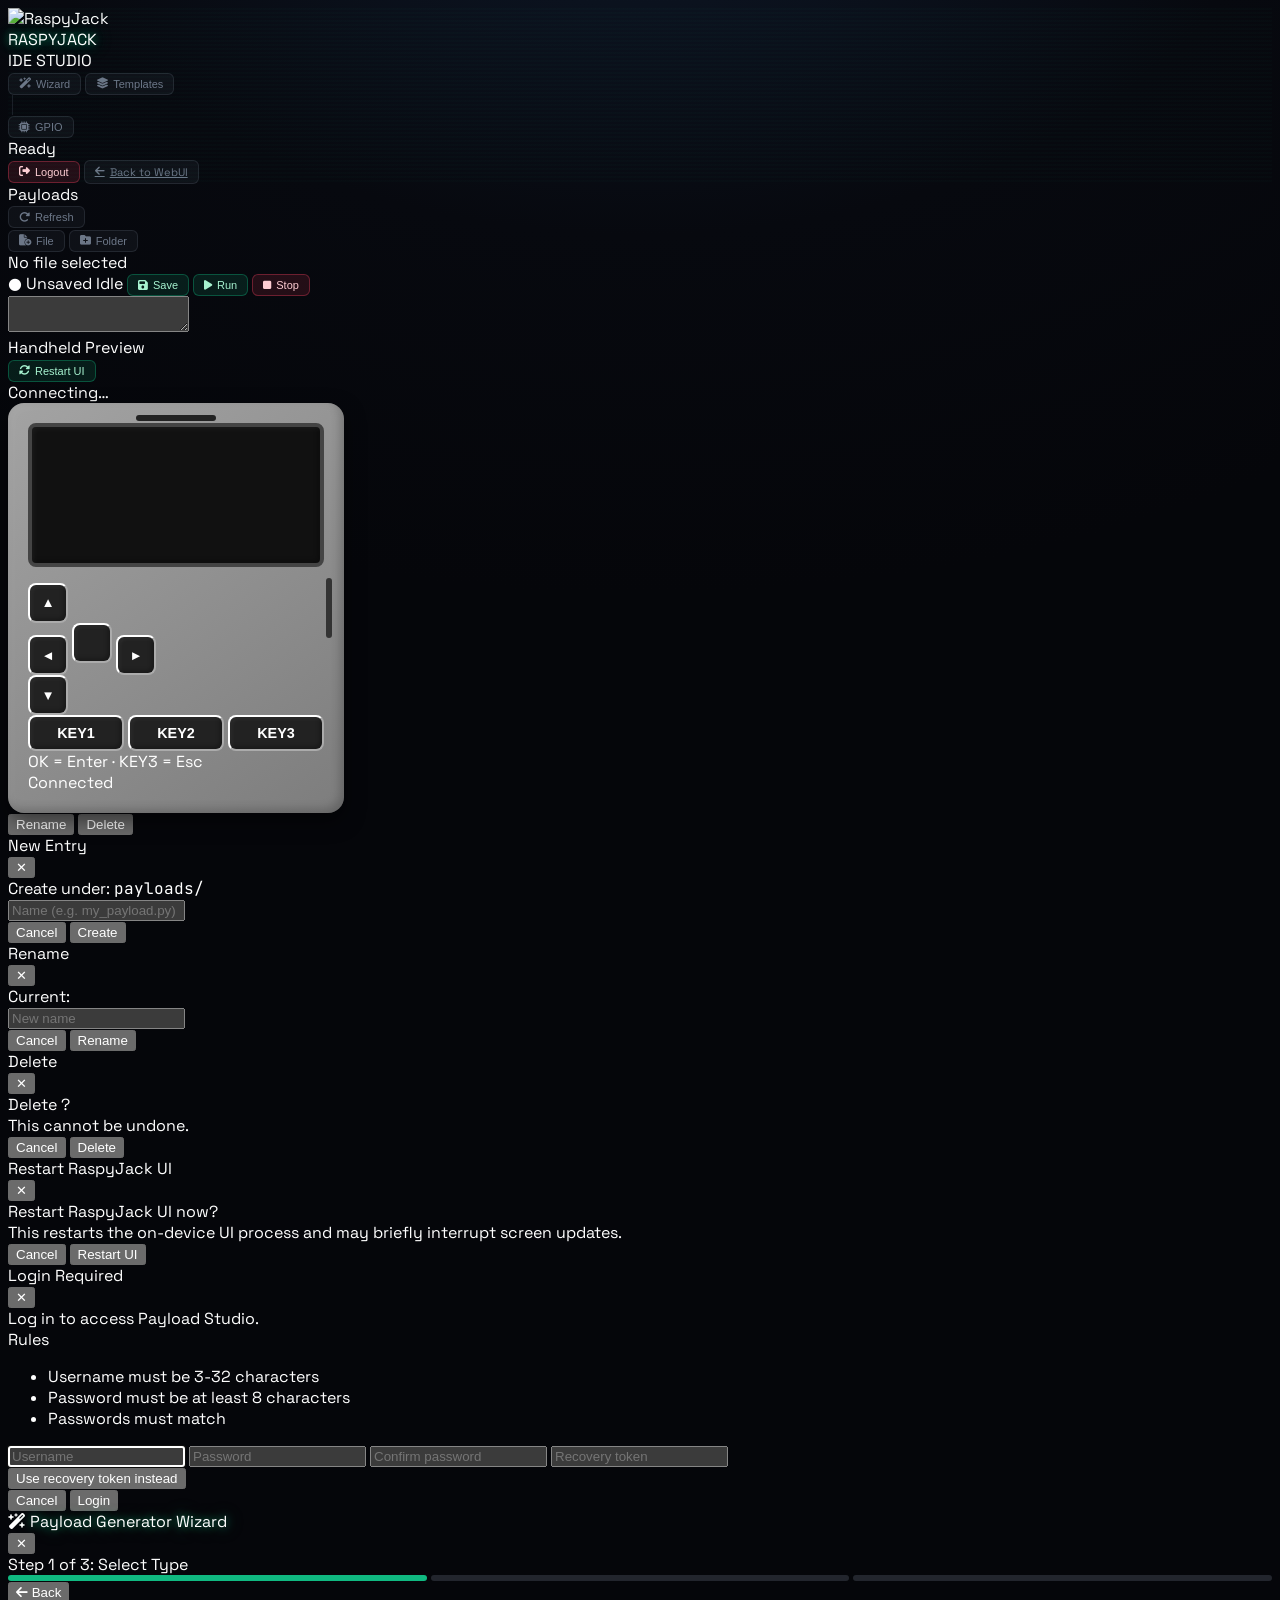
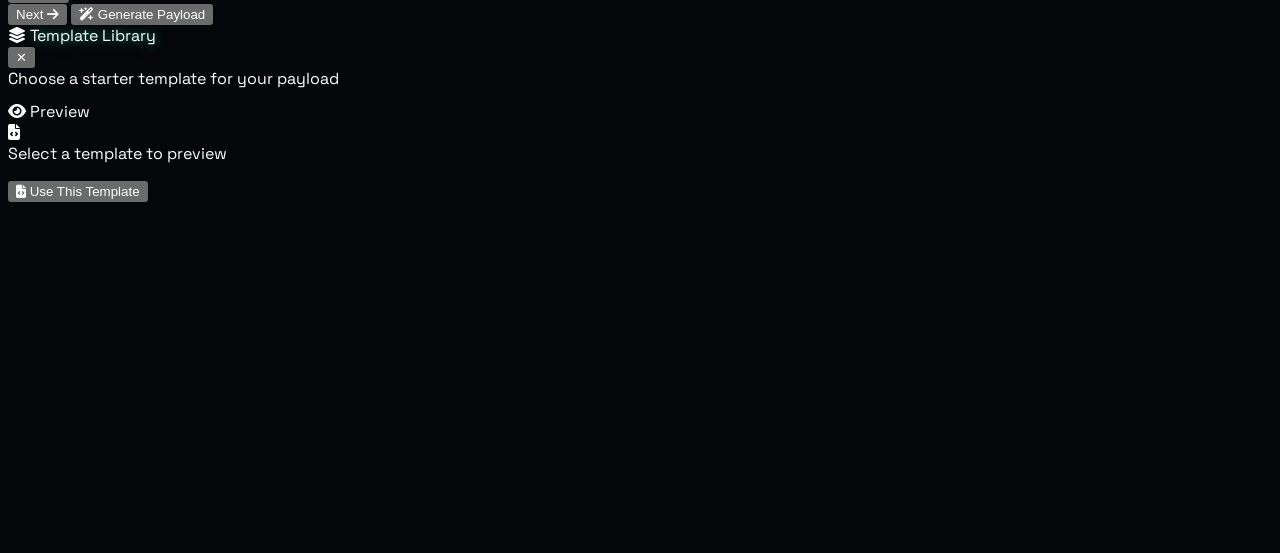
==== web/ide.html @ 1e8a6211 "Ui Refresh , fresh shave" ====
<!doctype html>
<html lang="en">
<head>
  <meta charset="utf-8">
  <meta name="viewport" content="width=device-width, initial-scale=1">
  <title>RaspyJack Payload IDE</title>
  <script src="https://cdn.tailwindcss.com"></script>
  <link rel="stylesheet" href="https://cdnjs.cloudflare.com/ajax/libs/font-awesome/6.5.1/css/all.min.css">
  <link rel="stylesheet" href="https://cdnjs.cloudflare.com/ajax/libs/codemirror/5.65.16/codemirror.min.css">
  <link rel="stylesheet" href="https://cdnjs.cloudflare.com/ajax/libs/codemirror/5.65.16/theme/monokai.min.css">
  <link rel="preconnect" href="https://fonts.googleapis.com">
  <link rel="preconnect" href="https://fonts.gstatic.com" crossorigin>
  <link href="https://fonts.googleapis.com/css2?family=JetBrains+Mono:wght@400;500;600;700&family=Space+Grotesk:wght@400;500;600;700&display=swap" rel="stylesheet">
  <style>
    :root { color-scheme: dark; }
    html {
      min-height: 100%;
      background: radial-gradient(1200px 800px at 50% -10%, #0f1b2d 0%, #07090f 55%, #05060a 100%);
    }
    body {
      min-height: 100%;
      font-family: 'Space Grotesk', system-ui, sans-serif;
      background: radial-gradient(1200px 800px at 50% -10%, #0f1b2d 0%, #07090f 55%, #05060a 100%);
    }
    code, pre, .font-mono, .CodeMirror {
      font-family: 'JetBrains Mono', 'Fira Code', monospace !important;
    }

    /* Neon glow effects */
    .text-glow {
      text-shadow: 0 0 10px rgba(16,185,129,0.8), 0 0 20px rgba(16,185,129,0.4), 0 0 30px rgba(16,185,129,0.2);
    }
    .glow-sm {
      box-shadow: 0 0 10px rgba(16,185,129,0.3), 0 0 20px rgba(16,185,129,0.1);
    }
    .glow-md {
      box-shadow: 0 0 15px rgba(16,185,129,0.4), 0 0 30px rgba(16,185,129,0.2), 0 0 45px rgba(16,185,129,0.1);
    }
    .glow-accent {
      box-shadow: 0 0 15px rgba(34,211,238,0.4), 0 0 30px rgba(34,211,238,0.2);
    }

    /* Scanline effect */
    .scanlines {
      position: relative;
    }
    .scanlines::before {
      content: '';
      position: absolute;
      inset: 0;
      background: repeating-linear-gradient(0deg, transparent, transparent 2px, rgba(16,185,129,0.02) 2px, rgba(16,185,129,0.02) 4px);
      pointer-events: none;
      z-index: 100;
    }

    /* Grid pattern background */
    .grid-pattern {
      background-image:
        linear-gradient(rgba(16,185,129,0.06) 1px, transparent 1px),
        linear-gradient(90deg, rgba(16,185,129,0.06) 1px, transparent 1px);
      background-size: 20px 20px;
    }

    /* Cursor blink */
    @keyframes cursor-blink {
      0%, 50% { opacity: 1; }
      51%, 100% { opacity: 0; }
    }
    .cursor-blink { animation: cursor-blink 1s step-end infinite; }

    /* Pulse glow */
    @keyframes pulse-glow {
      0%, 100% { box-shadow: 0 0 10px rgba(16,185,129,0.3), 0 0 20px rgba(16,185,129,0.1); }
      50% { box-shadow: 0 0 15px rgba(16,185,129,0.5), 0 0 30px rgba(16,185,129,0.2); }
    }
    .animate-pulse-glow { animation: pulse-glow 2s ease-in-out infinite; }

    /* Fade in */
    @keyframes fade-in { from { opacity: 0; } to { opacity: 1; } }
    .animate-fade-in { animation: fade-in 0.3s ease-out; }

    /* Custom scrollbar (global) */
    ::-webkit-scrollbar { width: 8px; height: 8px; }
    ::-webkit-scrollbar-track { background: rgba(15,23,42,0.6); }
    ::-webkit-scrollbar-thumb { background: rgba(16,185,129,0.25); border-radius: 4px; }
    ::-webkit-scrollbar-thumb:hover { background: rgba(16,185,129,0.4); }
    ::selection { background: rgba(16,185,129,0.3); color: #d1fae5; }

    /* Wizard / Modal shared styles */
    .wizard-step-bar { display: flex; gap: 4px; }
    .wizard-step-bar .step-dot {
      flex: 1; height: 6px; border-radius: 3px;
      background: rgba(148,163,184,0.2); transition: background 0.3s;
    }
    .wizard-step-bar .step-dot.active { background: #10b981; }
    .wizard-type-card {
      display: flex; align-items: center; gap: 12px;
      padding: 12px 16px; border-radius: 8px;
      border: 1px solid rgba(148,163,184,0.15);
      cursor: pointer; transition: all 0.15s;
    }
    .wizard-type-card:hover { border-color: rgba(16,185,129,0.4); background: rgba(16,185,129,0.05); }
    .wizard-type-card.selected { border-color: #10b981; background: rgba(16,185,129,0.1); }
    .wizard-type-card .type-icon { font-size: 24px; width: 36px; text-align: center; }

    /* Template library styles */
    .tmpl-category-tabs { display: flex; gap: 2px; margin-bottom: 12px; }
    .tmpl-category-tab {
      flex: 1; padding: 6px 4px; text-align: center; font-size: 11px; cursor: pointer;
      border-radius: 6px; border: 1px solid transparent; transition: all 0.15s;
      color: rgba(148,163,184,0.7);
    }
    .tmpl-category-tab:hover { background: rgba(148,163,184,0.08); }
    .tmpl-category-tab.active { border-color: #10b981; background: rgba(16,185,129,0.1); color: #10b981; }
    .tmpl-card {
      padding: 10px 12px; border-radius: 8px; cursor: pointer;
      border: 1px solid rgba(148,163,184,0.15); transition: all 0.15s; margin-bottom: 6px;
    }
    .tmpl-card:hover { border-color: rgba(16,185,129,0.4); background: rgba(16,185,129,0.05); }
    .tmpl-card.selected { border-color: #10b981; background: rgba(16,185,129,0.1); }

    /* GPIO Reference panel */
    .gpio-section-header {
      display: flex; align-items: center; gap: 6px;
      padding: 6px 8px; cursor: pointer; border-radius: 6px; transition: background 0.15s;
    }
    .gpio-section-header:hover { background: rgba(16,185,129,0.08); }
    .gpio-table { width: 100%; font-size: 11px; border-collapse: collapse; }
    .gpio-table th { padding: 4px 8px; text-align: left; font-weight: 500; background: rgba(148,163,184,0.08); }
    .gpio-table td { padding: 4px 8px; border-top: 1px solid rgba(148,163,184,0.1); }
    .gpio-table tr:nth-child(even) td { background: rgba(148,163,184,0.03); }
    .gpio-code-block {
      position: relative; padding: 8px 10px; border-radius: 6px; font-size: 10px;
      background: rgba(15,23,42,0.6); border: 1px solid rgba(148,163,184,0.1);
      white-space: pre-wrap; overflow-x: auto; color: rgba(148,163,184,0.8);
    }
    .gpio-code-block .copy-btn {
      position: absolute; top: 4px; right: 4px; padding: 2px 6px; font-size: 10px;
      border-radius: 4px; background: rgba(148,163,184,0.1); border: 1px solid rgba(148,163,184,0.15);
      color: rgba(148,163,184,0.6); cursor: pointer; opacity: 0; transition: opacity 0.15s;
    }
    .gpio-code-block:hover .copy-btn { opacity: 1; }
    .gpio-code-block .copy-btn:hover { background: rgba(16,185,129,0.2); color: #10b981; }

    /* Toolbar button styles */
    .ide-toolbar-btn {
      display: inline-flex; align-items: center; gap: 5px;
      padding: 4px 10px; font-size: 11px; border-radius: 6px;
      border: 1px solid rgba(148,163,184,0.15); background: rgba(148,163,184,0.06);
      color: rgba(148,163,184,0.7); cursor: pointer; transition: all 0.15s;
    }
    .ide-toolbar-btn:hover { border-color: rgba(16,185,129,0.4); color: #d1fae5; background: rgba(16,185,129,0.08); }
    .ide-toolbar-btn.active { border-color: #10b981; color: #10b981; background: rgba(16,185,129,0.12); }
    .ide-toolbar-btn--success {
      border-color: rgba(16,185,129,0.35);
      color: #a7f3d0;
      background: rgba(16,185,129,0.12);
    }
    .ide-toolbar-btn--success:hover {
      border-color: rgba(16,185,129,0.5);
      color: #d1fae5;
      background: rgba(16,185,129,0.18);
    }
    .ide-toolbar-btn--danger {
      border-color: rgba(244,63,94,0.35);
      color: #fecdd3;
      background: rgba(244,63,94,0.12);
    }
    .ide-toolbar-btn--danger:hover {
      border-color: rgba(244,63,94,0.5);
      color: #ffe4e6;
      background: rgba(244,63,94,0.18);
    }
    .ide-toolbar-sep { width: 1px; height: 20px; background: rgba(148,163,184,0.15); margin: 0 4px; }
    .cm-editor,
    .CodeMirror {
      height: 100%;
    }
    .CodeMirror {
      background: transparent !important;
    }
    .CodeMirror-gutters {
      background: transparent !important;
      border-right: 1px solid rgba(148, 163, 184, 0.25);
    }
    .file-node {
      cursor: pointer;
    }
    .file-node.active,
    .folder-node.active {
      background-color: rgba(16, 185, 129, 0.18);
    }
    .device-shell {
      position: relative;
      transition: all 0.2s ease;
    }
    /* Theme: Game Boy (copied from main WebUI) */
    .device-shell.theme-gameboy,
    .device-shell[data-theme="gameboy"] {
      background: linear-gradient(145deg, #a3a3a3, #7d7d7d);
      border-radius: 16px;
      padding: 20px;
      width: fit-content;
      box-shadow:
        inset -4px -4px 10px rgba(0,0,0,0.2),
        inset 4px 4px 10px rgba(255,255,255,0.05),
        0 8px 20px rgba(0,0,0,0.5);
    }
    .device-shell.theme-gameboy::before,
    .device-shell[data-theme="gameboy"]::before {
      content: '';
      position: absolute;
      top: 12px;
      left: 50%;
      transform: translateX(-50%);
      width: 80px;
      height: 6px;
      background: #222;
      border-radius: 3px;
    }
    .device-shell.theme-gameboy::after,
    .device-shell[data-theme="gameboy"]::after {
      content: '';
      position: absolute;
      right: 12px;
      top: 50%;
      transform: translateY(-50%);
      width: 6px;
      height: 60px;
      background: #333;
      border-radius: 3px;
    }
    .device-shell.theme-gameboy .screen-frame,
    .device-shell[data-theme="gameboy"] .screen-frame {
      background: #111;
      border: 4px solid #444;
      border-radius: 8px;
      padding: 4px;
      margin-bottom: 16px;
      display: flex;
      justify-content: center;
      align-items: center;
      box-shadow:
        inset -2px -2px 5px rgba(0,0,0,0.3),
        inset 2px 2px 5px rgba(255,255,255,0.05);
    }
    .device-shell.theme-gameboy .rj-btn,
    .device-shell[data-theme="gameboy"] .rj-btn {
      background: #222 !important;
      color: #fff;
      border-radius: 8px;
      width: 40px;
      height: 40px;
      font-weight: bold;
      cursor: pointer;
      box-shadow:
        inset -2px -2px 4px rgba(0,0,0,0.3),
        inset 2px 2px 4px rgba(255,255,255,0.05);
      transition: all 0.1s;
    }
    .device-shell.theme-gameboy .rj-btn:active,
    .device-shell.theme-gameboy .rj-btn.active,
    .device-shell[data-theme="gameboy"] .rj-btn:active,
    .device-shell[data-theme="gameboy"] .rj-btn.active {
      transform: translateY(2px);
      box-shadow:
        inset 2px 2px 4px rgba(0,0,0,0.3),
        inset -2px -2px 4px rgba(255,255,255,0.05);
    }
    .device-shell.theme-gameboy .key-btn,
    .device-shell[data-theme="gameboy"] .key-btn {
      width: 96px;
      height: 36px;
      border-radius: 8px;
      font-size: 0.9rem;
    }
    .device-shell.theme-gameboy .screen-frame,
    .device-shell[data-theme="gameboy"] .screen-frame {
      margin-bottom: 16px;
    }
    .device-shell.theme-gameboy .side-buttons button,
    .device-shell[data-theme="gameboy"] .side-buttons button {
      width: 96px;
      height: 36px;
      border-radius: 8px;
      font-size: 0.9rem;
    }
    .device-shell.theme-gameboy .layout-gameboy,
    .device-shell[data-theme="gameboy"] .layout-gameboy {
      display: block;
    }

    /* File type icons */
    .file-icon {
      display: inline-block;
      width: 16px;
      text-align: center;
      font-size: 13px;
      line-height: 1;
      opacity: 0.85;
      color: inherit;
    }
  </style>
</head>
<body class="min-h-screen text-slate-200">
  <div class="min-h-screen flex flex-col relative">
    <div class="absolute inset-0 grid-pattern opacity-30 pointer-events-none"></div>
    <!-- Header -->
    <header class="flex items-center justify-between px-4 py-2 border-b border-slate-800/70 bg-slate-950/60 backdrop-blur scanlines relative overflow-hidden">
      <div class="flex items-center gap-3 relative z-10">
        <img src="./raspyjack.png" alt="RaspyJack" class="h-8 drop-shadow-[0_0_12px_rgba(18,255,120,0.35)]"/>
        <div>
          <div class="text-sm font-black tracking-wide text-glow"><span class="text-emerald-400">R</span>ASPY<span class="text-rose-400">J</span>ACK</div>
          <div class="text-[10px] text-slate-400">IDE STUDIO</div>
        </div>
      </div>
      <!-- Toolbar center -->
      <div class="flex items-center gap-1.5 relative z-10">
        <button id="wizardBtn" class="ide-toolbar-btn"><i class="fa-solid fa-wand-magic-sparkles"></i> Wizard</button>
        <button id="templatesBtn" class="ide-toolbar-btn"><i class="fa-solid fa-layer-group"></i> Templates</button>
        <div class="ide-toolbar-sep"></div>
        <button id="gpioToggleBtn" class="ide-toolbar-btn"><i class="fa-solid fa-microchip"></i> GPIO</button>
      </div>
      <!-- Right -->
      <div class="flex items-center gap-3 text-xs relative z-10">
        <div id="ideStatus" class="text-slate-400">Ready</div>
        <button id="logoutBtn" type="button" class="ide-toolbar-btn ide-toolbar-btn--danger">
          <i class="fa-solid fa-right-from-bracket"></i> Logout
        </button>
        <a href="./index.html" class="ide-toolbar-btn">
          <i class="fa-solid fa-arrow-left"></i> Back to WebUI
        </a>
      </div>
    </header>

    <!-- Main layout -->
    <main class="flex-1 flex flex-col md:flex-row overflow-hidden min-w-0 w-full">
      <!-- Left: file tree -->
      <section id="leftPanel" class="md:w-1/4 border-r border-slate-800/70 bg-slate-950/50 backdrop-blur flex flex-col min-h-[260px] relative" style="min-width: 200px; max-width: 50%;">
        <!-- Resize handle -->
        <div id="resizeHandle" class="hidden md:block absolute right-0 top-0 bottom-0 w-1 cursor-col-resize hover:bg-emerald-500/30 transition-colors z-10" style="touch-action: none;"></div>
        <div class="px-3 py-2 border-b border-slate-800/70 flex items-center justify-between">
          <div class="text-xs font-semibold text-emerald-300">Payloads</div>
          <div class="flex items-center gap-1 text-[11px] text-slate-400">
            <button id="refreshTree" class="ide-toolbar-btn">
              <i class="fa-solid fa-rotate-right"></i> Refresh
            </button>
          </div>
        </div>
        <div class="px-3 py-2 flex items-center gap-2 text-[11px] border-b border-slate-800/70">
          <button id="newFileBtn" class="ide-toolbar-btn">
            <i class="fa-solid fa-file-circle-plus"></i> File
          </button>
          <button id="newFolderBtn" class="ide-toolbar-btn">
            <i class="fa-solid fa-folder-plus"></i> Folder
          </button>
        </div>
        <div id="treeContainer" class="flex-1 overflow-auto px-2 py-2 text-xs">
          <!-- tree populated by ide.js -->
        </div>
      </section>

      <!-- Center: editor -->
      <section class="flex-1 flex flex-col min-h-[260px] overflow-hidden min-w-0">
        <div class="px-4 py-2 border-b border-slate-800/70 bg-slate-950/40 flex items-center justify-between gap-3">
          <div class="flex-1 min-w-0">
            <div id="currentPath" class="text-xs text-slate-400 truncate">No file selected</div>
          </div>
          <div class="flex items-center gap-2 text-xs">
            <span id="dirtyFlag" class="text-amber-400 hidden">● Unsaved</span>
            <span id="payloadRunState" class="text-slate-400">Idle</span>
            <button id="saveBtn" class="ide-toolbar-btn ide-toolbar-btn--success disabled:opacity-40 disabled:cursor-not-allowed">
              <i class="fa-solid fa-floppy-disk text-[10px]"></i> Save
            </button>
            <button id="runBtn" class="ide-toolbar-btn ide-toolbar-btn--success disabled:opacity-40 disabled:cursor-not-allowed">
              <i class="fa-solid fa-play text-[10px]"></i> Run
            </button>
            <button id="stopBtn" class="ide-toolbar-btn ide-toolbar-btn--danger disabled:opacity-40 disabled:cursor-not-allowed">
              <i class="fa-solid fa-stop text-[10px]"></i> Stop
            </button>
          </div>
        </div>
        <div class="editor-body bg-transparent h-[800px] border-r border-slate-800/70">
          <textarea id="editor" class="w-full h-full"></textarea>
        </div>
      </section>

      <!-- Right: handheld preview -->
      <section class="flex-1 flex flex-col min-w-0 border-l border-slate-800/70 bg-transparent items-center justify-start py-4 px-3 min-h-[260px]">
        <div class="w-full flex items-center justify-between mb-3">
          <div class="flex items-center gap-2">
            <div class="text-xs font-semibold text-emerald-300">Handheld Preview</div>
            <button id="restartUiBtn" type="button" class="ide-toolbar-btn ide-toolbar-btn--success">
              <i class="fa-solid fa-rotate"></i> Restart UI
            </button>
          </div>
          <div id="wsStatus" class="text-[11px] text-slate-400">Connecting…</div>
        </div>
        <div id="deviceShell" class="device-shell theme-gameboy rounded-3xl p-4 w-fit mx-auto">
          <div class="layout-gameboy">
            <div class="screen-frame">
              <canvas id="screen-gb" width="128" height="128" class="w-[240px] md:w-[260px] aspect-square"></canvas>
            </div>
            <div class="flex justify-between mb-4">
              <div class="grid grid-cols-3 grid-rows-3 gap-2">
                <div></div>
                <button class="rj-btn" data-btn="UP">▲</button>
                <div></div>
                <button class="rj-btn" data-btn="LEFT">◄</button>
                <button class="rj-btn" data-btn="OK" aria-label="OK"></button>
                <button class="rj-btn" data-btn="RIGHT">►</button>
                <div></div>
                <button class="rj-btn" data-btn="DOWN">▼</button>
                <div></div>
              </div>
              <div class="flex flex-col gap-2 side-buttons">
                <button class="rj-btn key-btn" data-btn="KEY1">KEY1</button>
                <button class="rj-btn key-btn" data-btn="KEY2">KEY2</button>
                <button class="rj-btn key-btn" data-btn="KEY3">KEY3</button>
              </div>
            </div>
            <div class="text-center text-xs text-gray-300">OK = Enter · KEY3 = Esc</div>
            <div class="status-text text-center text-[11px] text-gray-500 mt-1">Connected</div>
          </div>
        </div>
      </section>
    </main>
  </div>

  <!-- Tree context menu -->
  <div id="treeContextMenu" class="hidden fixed z-50" style="left:0;top:0;">
    <div id="treeContextMenuPanel" class="rounded-xl border border-slate-700/70 bg-slate-950/95 shadow-[0_0_20px_rgba(15,23,42,0.7)] py-1 text-xs text-slate-100 min-w-[130px]">
      <button id="ctxRename" class="w-full px-3 py-1.5 text-left hover:bg-slate-800/80">Rename</button>
      <button id="ctxDelete" class="w-full px-3 py-1.5 text-left text-rose-300 hover:bg-rose-900/50">Delete</button>
    </div>
  </div>

  <!-- Create file/folder modal -->
  <div id="entryModal" class="hidden fixed inset-0 z-50 bg-black/60 backdrop-blur-sm">
    <div class="max-w-sm mx-auto mt-24 px-4">
      <div class="rounded-2xl border border-slate-700/60 bg-slate-950/95 shadow-[0_0_30px_rgba(15,23,42,0.75)] overflow-hidden">
        <div class="px-4 py-3 border-b border-slate-800/70 flex items-center justify-between">
          <div id="entryModalTitle" class="text-sm font-semibold text-emerald-300">New Entry</div>
          <button id="entryModalClose" class="text-slate-400 hover:text-slate-200 text-xs px-2 py-1 rounded-md bg-slate-900/60 border border-slate-700/60">✕</button>
        </div>
        <div class="px-4 py-3 space-y-2 text-xs">
          <div id="entryModalDesc" class="text-slate-400">
            Create under: <span id="entryModalFolder" class="text-slate-200 font-mono">payloads/</span>
          </div>
          <input id="entryModalName" type="text" class="w-full rounded-lg bg-slate-900/80 border border-slate-700/70 px-3 py-2 text-xs text-slate-100 placeholder:text-slate-500 focus:outline-none focus:ring-1 focus:ring-emerald-400 focus:border-emerald-400" placeholder="Name (e.g. my_payload.py)">
        </div>
        <div class="px-4 py-3 border-t border-slate-800/70 flex justify-end gap-2">
          <button id="entryModalCancel" class="px-3 py-1.5 rounded-lg bg-slate-800/80 border border-slate-600/60 text-slate-200 hover:bg-slate-700/80 text-xs">Cancel</button>
          <button id="entryModalConfirm" class="px-3 py-1.5 rounded-lg bg-emerald-600/80 border border-emerald-300/30 text-white hover:bg-emerald-500/80 text-xs">Create</button>
        </div>
      </div>
    </div>
  </div>

  <!-- Rename modal -->
  <div id="renameModal" class="hidden fixed inset-0 z-50 bg-black/60 backdrop-blur-sm">
    <div class="max-w-sm mx-auto mt-24 px-4">
      <div class="rounded-2xl border border-slate-700/60 bg-slate-950/95 shadow-[0_0_30px_rgba(15,23,42,0.75)] overflow-hidden">
        <div class="px-4 py-3 border-b border-slate-800/70 flex items-center justify-between">
          <div class="text-sm font-semibold text-emerald-300">Rename</div>
          <button id="renameModalClose" class="text-slate-400 hover:text-slate-200 text-xs px-2 py-1 rounded-md bg-slate-900/60 border border-slate-700/60">✕</button>
        </div>
        <div class="px-4 py-3 space-y-2 text-xs">
          <div class="text-slate-400">
            Current: <span id="renameModalPath" class="text-slate-200 font-mono break-all"></span>
          </div>
          <input id="renameModalName" type="text" class="w-full rounded-lg bg-slate-900/80 border border-slate-700/70 px-3 py-2 text-xs text-slate-100 placeholder:text-slate-500 focus:outline-none focus:ring-1 focus:ring-emerald-400 focus:border-emerald-400" placeholder="New name">
        </div>
        <div class="px-4 py-3 border-t border-slate-800/70 flex justify-end gap-2">
          <button id="renameModalCancel" class="px-3 py-1.5 rounded-lg bg-slate-800/80 border border-slate-600/60 text-slate-200 hover:bg-slate-700/80 text-xs">Cancel</button>
          <button id="renameModalConfirm" class="px-3 py-1.5 rounded-lg bg-emerald-600/80 border border-emerald-300/30 text-white hover:bg-emerald-500/80 text-xs">Rename</button>
        </div>
      </div>
    </div>
  </div>

  <!-- Delete confirmation modal -->
  <div id="deleteModal" class="hidden fixed inset-0 z-50 bg-black/60 backdrop-blur-sm">
    <div class="max-w-sm mx-auto mt-24 px-4">
      <div class="rounded-2xl border border-slate-700/60 bg-slate-950/95 shadow-[0_0_30px_rgba(15,23,42,0.75)] overflow-hidden">
        <div class="px-4 py-3 border-b border-slate-800/70 flex items-center justify-between">
          <div class="text-sm font-semibold text-rose-300">Delete</div>
          <button id="deleteModalClose" class="text-slate-400 hover:text-slate-200 text-xs px-2 py-1 rounded-md bg-slate-900/60 border border-slate-700/60">✕</button>
        </div>
        <div class="px-4 py-3 space-y-2 text-xs">
          <div class="text-slate-400">
            Delete <span id="deleteModalPath" class="text-slate-200 font-mono break-all"></span>?
          </div>
          <div class="text-rose-300/80 text-[11px] mt-2">This cannot be undone.</div>
        </div>
        <div class="px-4 py-3 border-t border-slate-800/70 flex justify-end gap-2">
          <button id="deleteModalCancel" class="px-3 py-1.5 rounded-lg bg-slate-800/80 border border-slate-600/60 text-slate-200 hover:bg-slate-700/80 text-xs">Cancel</button>
          <button id="deleteModalConfirm" class="px-3 py-1.5 rounded-lg bg-rose-600/80 border border-rose-300/30 text-white hover:bg-rose-500/80 text-xs">Delete</button>
        </div>
      </div>
    </div>
  </div>

  <!-- Restart UI confirmation modal -->
  <div id="restartUiModal" class="hidden fixed inset-0 z-50 bg-black/60 backdrop-blur-sm">
    <div class="max-w-sm mx-auto mt-24 px-4">
      <div class="rounded-2xl border border-slate-700/60 bg-slate-950/95 shadow-[0_0_30px_rgba(15,23,42,0.75)] overflow-hidden">
        <div class="px-4 py-3 border-b border-slate-800/70 flex items-center justify-between">
          <div class="text-sm font-semibold text-emerald-300">Restart RaspyJack UI</div>
          <button id="restartUiModalClose" class="text-slate-400 hover:text-slate-200 text-xs px-2 py-1 rounded-md bg-slate-900/60 border border-slate-700/60">✕</button>
        </div>
        <div class="px-4 py-3 space-y-2 text-xs">
          <div class="text-slate-300">
            Restart RaspyJack UI now?
          </div>
          <div class="text-slate-400 text-[11px]">
            This restarts the on-device UI process and may briefly interrupt screen updates.
          </div>
          <div id="restartUiModalError" class="hidden text-[11px] text-rose-300"></div>
        </div>
        <div class="px-4 py-3 border-t border-slate-800/70 flex justify-end gap-2">
          <button id="restartUiModalCancel" class="px-3 py-1.5 rounded-lg bg-slate-800/80 border border-slate-600/60 text-slate-200 hover:bg-slate-700/80 text-xs">Cancel</button>
          <button id="restartUiModalConfirm" class="px-3 py-1.5 rounded-lg bg-emerald-600/80 border border-emerald-300/30 text-white hover:bg-emerald-500/80 text-xs">Restart UI</button>
        </div>
      </div>
    </div>
  </div>

  <!-- Auth token modal -->
  <div id="authModal" class="hidden fixed inset-0 z-50 bg-black/60 backdrop-blur-sm">
    <div class="max-w-md mx-auto mt-16 md:mt-20 px-4">
      <div class="rounded-2xl border border-slate-700/60 bg-slate-950/95 shadow-[0_0_30px_rgba(15,23,42,0.75)] overflow-hidden">
        <div class="px-4 py-3 border-b border-slate-800/70 flex items-center justify-between">
          <div id="authModalTitle" class="text-sm font-semibold text-emerald-300">Authentication Required</div>
          <button id="authModalClose" class="text-slate-400 hover:text-slate-200 text-xs px-2 py-1 rounded-md bg-slate-900/60 border border-slate-700/60">✕</button>
        </div>
        <div class="px-4 py-3 space-y-2 text-xs">
          <div id="authModalMessage" class="text-slate-400">Enter your WebUI token to continue.</div>
          <div id="authModalRules" class="hidden rounded-lg border border-slate-800/70 bg-slate-900/30 p-2">
            <div class="text-[11px] font-semibold text-slate-200 mb-1">Rules</div>
            <ul class="text-[11px] text-slate-400 space-y-1">
              <li>Username must be 3-32 characters</li>
              <li>Password must be at least 8 characters</li>
              <li>Passwords must match</li>
            </ul>
          </div>
          <input id="authModalUsername" type="text" autocomplete="username" class="w-full rounded-lg bg-slate-900/80 border border-slate-700/70 px-3 py-2 text-xs text-slate-100 placeholder:text-slate-500 focus:outline-none focus:ring-1 focus:ring-emerald-400 focus:border-emerald-400" placeholder="Username">
          <input id="authModalPassword" type="password" autocomplete="current-password" class="w-full rounded-lg bg-slate-900/80 border border-slate-700/70 px-3 py-2 text-xs text-slate-100 placeholder:text-slate-500 focus:outline-none focus:ring-1 focus:ring-emerald-400 focus:border-emerald-400" placeholder="Password">
          <input id="authModalPasswordConfirm" type="password" autocomplete="new-password" class="hidden w-full rounded-lg bg-slate-900/80 border border-slate-700/70 px-3 py-2 text-xs text-slate-100 placeholder:text-slate-500 focus:outline-none focus:ring-1 focus:ring-emerald-400 focus:border-emerald-400" placeholder="Confirm password">
          <input id="authModalToken" type="password" autocomplete="off" class="hidden w-full rounded-lg bg-slate-900/80 border border-slate-700/70 px-3 py-2 text-xs text-slate-100 placeholder:text-slate-500 focus:outline-none focus:ring-1 focus:ring-emerald-400 focus:border-emerald-400" placeholder="Recovery token">
          <div id="authModalError" class="hidden text-[11px] text-rose-300"></div>
          <button id="authModalToggleRecovery" type="button" class="text-[11px] text-cyan-300 hover:text-cyan-200">Use recovery token instead</button>
        </div>
        <div class="px-4 py-3 border-t border-slate-800/70 flex justify-end gap-2">
          <button id="authModalCancel" class="px-3 py-1.5 rounded-lg bg-slate-800/80 border border-slate-600/60 text-slate-200 hover:bg-slate-700/80 text-xs">Cancel</button>
          <button id="authModalConfirm" class="px-3 py-1.5 rounded-lg bg-emerald-600/80 border border-emerald-300/30 text-white hover:bg-emerald-500/80 text-xs">Continue</button>
        </div>
      </div>
    </div>
  </div>

  <!-- Payload Wizard modal -->
  <div id="wizardModal" class="hidden fixed inset-0 z-50 bg-black/60 backdrop-blur-sm">
    <div class="max-w-xl mx-auto mt-16 px-4">
      <div class="rounded-2xl border border-slate-700/60 bg-slate-950/95 shadow-[0_0_40px_rgba(15,23,42,0.75)] overflow-hidden animate-fade-in">
        <div class="px-5 py-3 border-b border-slate-800/70 flex items-center justify-between">
          <div class="flex items-center gap-2">
            <i class="fa-solid fa-wand-magic-sparkles text-emerald-400"></i>
            <span class="text-sm font-semibold text-emerald-300 text-glow">Payload Generator Wizard</span>
          </div>
          <button id="wizardModalClose" class="text-slate-400 hover:text-slate-200 text-xs px-2 py-1 rounded-md bg-slate-900/60 border border-slate-700/60">✕</button>
        </div>
        <!-- Step description -->
        <div class="px-5 pt-3 pb-1 text-xs text-slate-400">
          Step <span id="wizardStepNum">1</span> of 3: <span id="wizardStepLabel">Select Type</span>
        </div>
        <!-- Progress bar -->
        <div class="px-5 py-2">
          <div class="wizard-step-bar">
            <div class="step-dot active" id="wizardDot1"></div>
            <div class="step-dot" id="wizardDot2"></div>
            <div class="step-dot" id="wizardDot3"></div>
          </div>
        </div>
        <!-- Step content container -->
        <div id="wizardStepContent" class="px-5 py-3 min-h-[260px]">
          <!-- Populated by JS -->
        </div>
        <!-- Footer -->
        <div class="px-5 py-3 border-t border-slate-800/70 flex justify-between">
          <button id="wizardBackBtn" class="hidden px-4 py-1.5 rounded-lg bg-slate-800/80 border border-slate-600/60 text-slate-200 hover:bg-slate-700/80 text-xs"><i class="fa-solid fa-arrow-left mr-1"></i> Back</button>
          <div class="flex-1"></div>
          <button id="wizardNextBtn" class="px-4 py-1.5 rounded-lg bg-emerald-600/80 border border-emerald-300/30 text-white hover:bg-emerald-500/80 text-xs">Next <i class="fa-solid fa-arrow-right ml-1"></i></button>
          <button id="wizardGenerateBtn" class="hidden px-4 py-1.5 rounded-lg bg-emerald-600/80 border border-emerald-300/30 text-white hover:bg-emerald-500/80 text-xs"><i class="fa-solid fa-wand-magic-sparkles mr-1"></i> Generate Payload</button>
        </div>
      </div>
    </div>
  </div>

  <!-- Template Library modal -->
  <div id="templateModal" class="hidden fixed inset-0 z-50 bg-black/60 backdrop-blur-sm">
    <div class="max-w-4xl mx-auto mt-12 px-4">
      <div class="rounded-2xl border border-slate-700/60 bg-slate-950/95 shadow-[0_0_40px_rgba(15,23,42,0.75)] overflow-hidden animate-fade-in" style="height:520px;">
        <div class="px-5 py-3 border-b border-slate-800/70 flex items-center justify-between">
          <div class="flex items-center gap-2">
            <i class="fa-solid fa-layer-group text-emerald-400"></i>
            <span class="text-sm font-semibold text-emerald-300 text-glow">Template Library</span>
          </div>
          <button id="templateModalClose" class="text-slate-400 hover:text-slate-200 text-xs px-2 py-1 rounded-md bg-slate-900/60 border border-slate-700/60">✕</button>
        </div>
        <div class="px-5 pt-3 text-xs text-slate-400 mb-1">Choose a starter template for your payload</div>
        <div class="px-5 py-2 flex gap-4 overflow-hidden" style="height: calc(100% - 80px);">
          <!-- Left: categories & templates -->
          <div class="flex-1 flex flex-col overflow-hidden min-w-0">
            <div id="tmplCategoryTabs" class="tmpl-category-tabs">
              <!-- Populated by JS -->
            </div>
            <div id="tmplList" class="flex-1 overflow-y-auto pr-1">
              <!-- Populated by JS -->
            </div>
          </div>
          <!-- Right: preview -->
          <div class="flex flex-col border-l border-slate-800/70 pl-4" style="width:380px;">
            <div class="flex items-center gap-2 mb-2 text-xs text-slate-400">
              <i class="fa-solid fa-eye"></i> <span>Preview</span>
            </div>
            <div id="tmplPreviewArea" class="flex-1 flex flex-col overflow-hidden">
              <div id="tmplPreviewEmpty" class="flex-1 flex items-center justify-center text-slate-500 text-xs">
                <div class="text-center">
                  <i class="fa-solid fa-file-code text-3xl mb-2 opacity-40"></i>
                  <div>Select a template to preview</div>
                </div>
              </div>
              <div id="tmplPreviewContent" class="hidden flex-1 flex flex-col overflow-hidden">
                <div class="mb-2">
                  <div id="tmplPreviewName" class="text-sm font-semibold text-emerald-300"></div>
                  <div id="tmplPreviewFile" class="text-[10px] text-slate-400 font-mono"></div>
                </div>
                <pre id="tmplPreviewCode" class="flex-1 overflow-auto text-[10px] font-mono text-slate-400 bg-slate-900/60 border border-slate-800/70 rounded-lg p-3 whitespace-pre-wrap"></pre>
                <button id="tmplUseBtn" class="mt-2 w-full px-3 py-2 rounded-lg bg-emerald-600/80 border border-emerald-300/30 text-white hover:bg-emerald-500/80 text-xs font-medium">
                  <i class="fa-solid fa-file-code mr-1"></i> Use This Template
                </button>
              </div>
            </div>
          </div>
        </div>
      </div>
    </div>
  </div>

  <!-- GPIO Reference panel (inserted into main layout by JS) -->
  <template id="gpioPanelTemplate">
    <section id="gpioPanel" class="hidden flex-col border-l border-slate-800/70 bg-slate-950/50 backdrop-blur overflow-hidden animate-fade-in" style="width:280px; min-width:240px;">
      <div class="px-3 py-2 border-b border-slate-800/70 flex items-center justify-between">
        <div class="flex items-center gap-2">
          <i class="fa-solid fa-microchip text-emerald-400"></i>
          <span class="text-xs font-semibold text-emerald-300 text-glow">GPIO REFERENCE</span>
        </div>
        <button id="gpioPanelClose" class="text-slate-400 hover:text-slate-200 text-[10px] px-1.5 py-0.5 rounded bg-slate-900/60 border border-slate-700/60">✕</button>
      </div>
      <div class="flex-1 overflow-y-auto px-3 py-3 space-y-3" id="gpioPanelBody">
        <!-- Info banner -->
        <div class="p-2 rounded-lg bg-emerald-500/5 border border-emerald-500/15 flex items-start gap-2">
          <i class="fa-solid fa-circle-info text-emerald-400 mt-0.5 text-xs"></i>
          <span class="text-[10px] text-slate-400">RaspyJack uses BCM (Broadcom) pin numbering with active-LOW buttons (pressed = 0).</span>
        </div>
        <!-- Pin Mappings section -->
        <div>
          <div class="gpio-section-header" data-gpio-section="pins">
            <i class="fa-solid fa-chevron-down text-emerald-400 text-[10px] gpio-chevron"></i>
            <span class="text-xs font-medium text-slate-200">Pin Mappings</span>
          </div>
          <div class="gpio-section-body mt-1" data-gpio-body="pins">
            <div class="rounded-lg border border-slate-800/70 overflow-hidden">
              <table class="gpio-table">
                <thead><tr><th>Name</th><th>BCM Pin</th><th>Function</th></tr></thead>
                <tbody>
                  <tr><td class="font-mono text-emerald-400">KEY1</td><td class="font-mono">21</td><td class="text-slate-400">Primary action</td></tr>
                  <tr><td class="font-mono text-emerald-400">KEY2</td><td class="font-mono">20</td><td class="text-slate-400">Secondary action</td></tr>
                  <tr><td class="font-mono text-emerald-400">KEY3</td><td class="font-mono">16</td><td class="text-slate-400">Exit / Back</td></tr>
                  <tr><td class="font-mono text-emerald-400">UP</td><td class="font-mono">6</td><td class="text-slate-400">Joystick up</td></tr>
                  <tr><td class="font-mono text-emerald-400">DOWN</td><td class="font-mono">19</td><td class="text-slate-400">Joystick down</td></tr>
                  <tr><td class="font-mono text-emerald-400">LEFT</td><td class="font-mono">5</td><td class="text-slate-400">Joystick left</td></tr>
                  <tr><td class="font-mono text-emerald-400">RIGHT</td><td class="font-mono">26</td><td class="text-slate-400">Joystick right</td></tr>
                  <tr><td class="font-mono text-emerald-400">OK</td><td class="font-mono">13</td><td class="text-slate-400">Joystick press</td></tr>
                </tbody>
              </table>
            </div>
          </div>
        </div>
        <!-- Code Examples section -->
        <div>
          <div class="gpio-section-header" data-gpio-section="code">
            <i class="fa-solid fa-chevron-down text-emerald-400 text-[10px] gpio-chevron"></i>
            <span class="text-xs font-medium text-slate-200">Code Examples</span>
          </div>
          <div class="gpio-section-body mt-2 space-y-2" data-gpio-body="code">
            <div>
              <div class="text-[10px] font-medium text-slate-300 mb-1">Setup</div>
              <div class="gpio-code-block font-mono">import RPi.GPIO as GPIO

PINS = {
    "UP": 6, "DOWN": 19, "LEFT": 5, "RIGHT": 26,
    "OK": 13, "KEY1": 21, "KEY2": 20, "KEY3": 16,
}

GPIO.setmode(GPIO.BCM)
for pin in PINS.values():
    GPIO.setup(pin, GPIO.IN, pull_up_down=GPIO.PUD_UP)<button class="copy-btn" data-copy-target="setup"><i class="fa-regular fa-copy"></i></button></div>
            </div>
            <div>
              <div class="text-[10px] font-medium text-slate-300 mb-1">Read Button</div>
              <div class="gpio-code-block font-mono">def pressed_button():
    """Return pressed button name or None."""
    for name, pin in PINS.items():
        if GPIO.input(pin) == 0:
            return name
    return None<button class="copy-btn" data-copy-target="readButton"><i class="fa-regular fa-copy"></i></button></div>
            </div>
            <div>
              <div class="text-[10px] font-medium text-slate-300 mb-1">Debounce</div>
              <div class="gpio-code-block font-mono"># Wait for button release (debounce)
btn = pressed_button()
if btn == "KEY1":
    while pressed_button():
        time.sleep(0.05)
    # Button was released, do action<button class="copy-btn" data-copy-target="debounce"><i class="fa-regular fa-copy"></i></button></div>
            </div>
            <div>
              <div class="text-[10px] font-medium text-slate-300 mb-1">Cleanup</div>
              <div class="gpio-code-block font-mono"># Always clean up GPIO on exit
try:
    main()
finally:
    GPIO.cleanup()<button class="copy-btn" data-copy-target="cleanup"><i class="fa-regular fa-copy"></i></button></div>
            </div>
          </div>
        </div>
        <!-- LCD Display section -->
        <div>
          <div class="gpio-section-header" data-gpio-section="lcd">
            <i class="fa-solid fa-chevron-right text-slate-400 text-[10px] gpio-chevron"></i>
            <span class="text-xs font-medium text-slate-200">LCD Display</span>
          </div>
          <div class="gpio-section-body hidden mt-2" data-gpio-body="lcd">
            <div class="p-2 rounded-lg bg-slate-800/30 border border-slate-800/70">
              <div class="grid grid-cols-2 gap-2 text-[10px]">
                <div><span class="text-slate-400">Type:</span> <span class="font-mono">1.44" TFT</span></div>
                <div><span class="text-slate-400">Resolution:</span> <span class="font-mono">128x128</span></div>
                <div><span class="text-slate-400">Driver:</span> <span class="font-mono">LCD_1in44</span></div>
                <div><span class="text-slate-400">Interface:</span> <span class="font-mono">SPI</span></div>
              </div>
            </div>
            <p class="text-[10px] text-slate-400 mt-1">Uses Waveshare 1.44inch LCD HAT with ST7735S controller. Supports RGB565 color format via PIL/Pillow.</p>
          </div>
        </div>
      </div>
    </section>
  </template>

  <script src="https://cdnjs.cloudflare.com/ajax/libs/codemirror/5.65.16/codemirror.min.js"></script>
  <script src="https://cdnjs.cloudflare.com/ajax/libs/codemirror/5.65.16/mode/python/python.min.js"></script>
  <script src="./ide.js"></script>
</body>
</html>
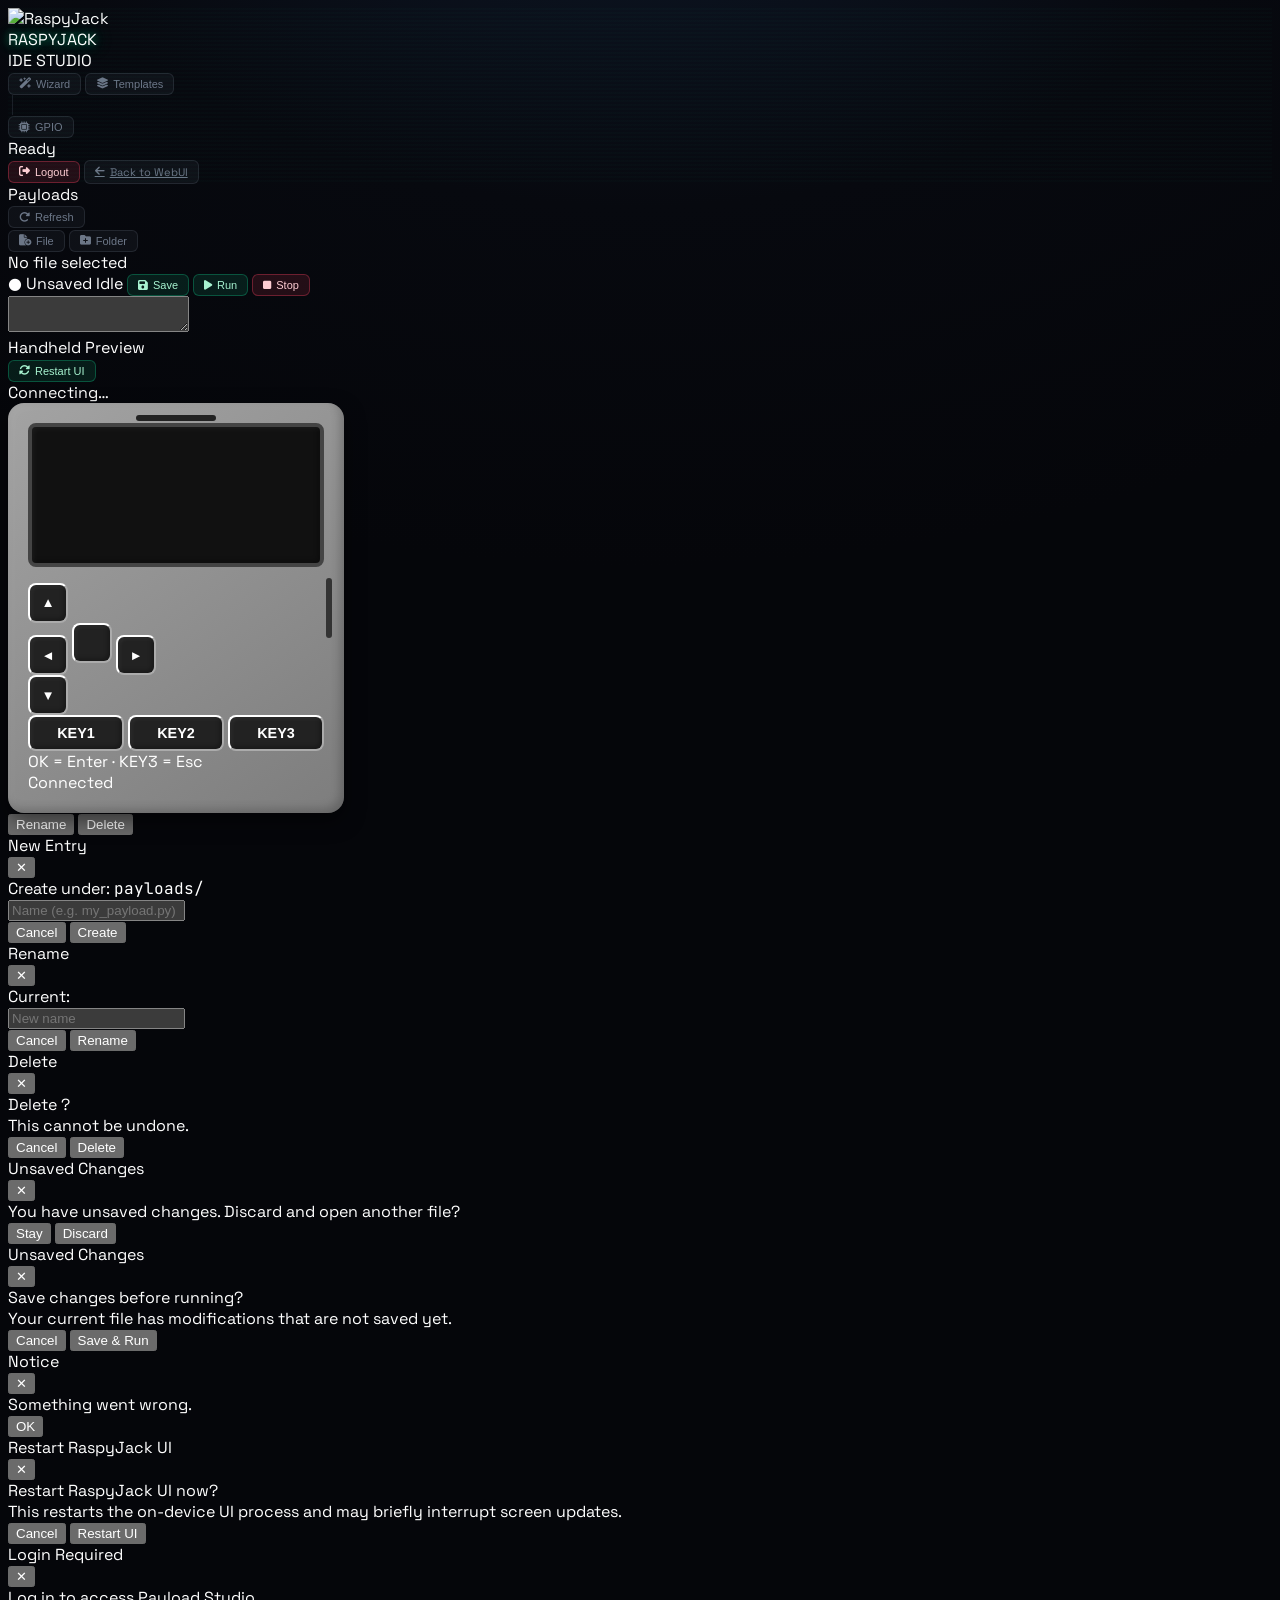
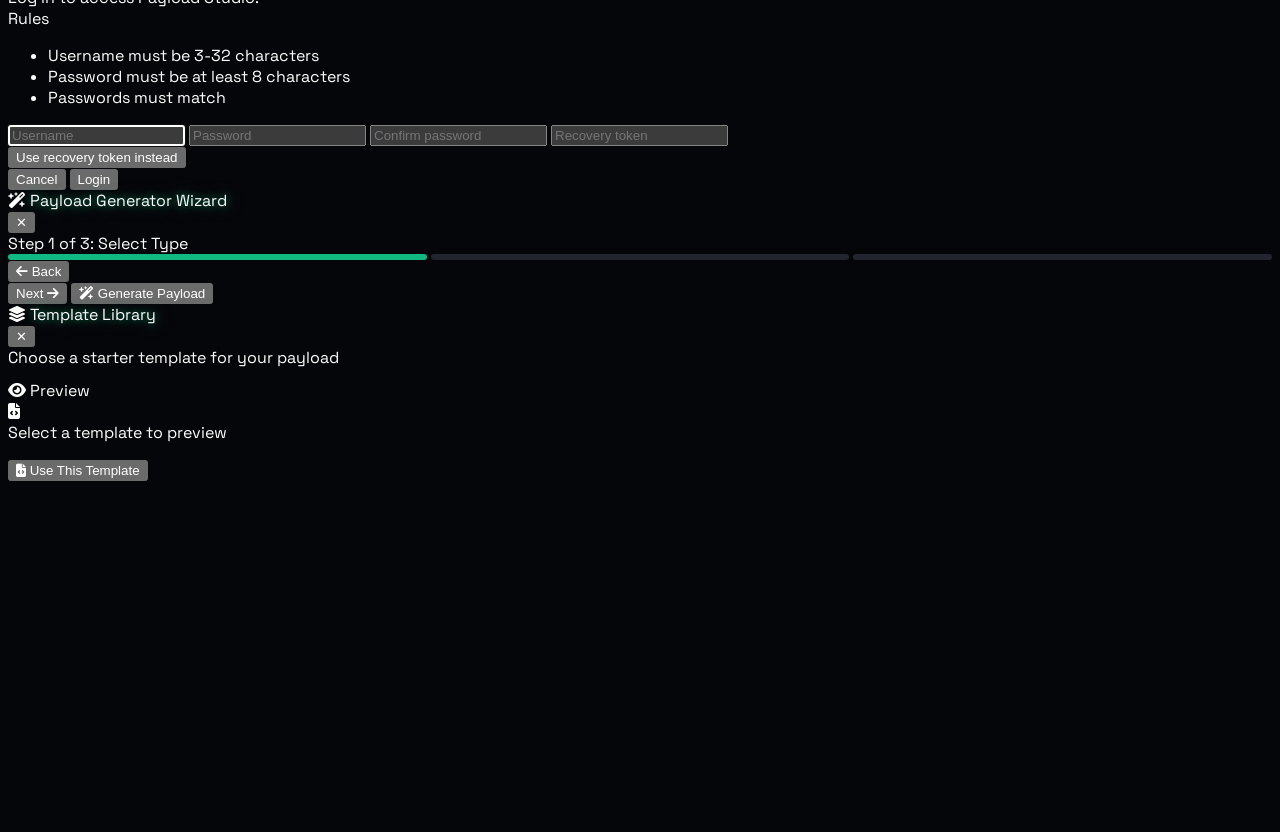
==== commit 96e625ad: "fix themed dialogs globally" ====
--- a/web/ide.html
+++ b/web/ide.html
@@ -178,6 +178,7 @@
     }
     .CodeMirror {
       background: transparent !important;
+      font-size: 11px;
     }
     .CodeMirror-gutters {
       background: transparent !important;
@@ -501,6 +502,71 @@
     </div>
   </div>
 
+  <!-- Unsaved changes modal -->
+  <div id="unsavedModal" class="hidden fixed inset-0 z-50 bg-black/60 backdrop-blur-sm">
+    <div class="max-w-sm mx-auto mt-24 px-4">
+      <div class="rounded-2xl border border-slate-700/60 bg-slate-950/95 shadow-[0_0_30px_rgba(15,23,42,0.75)] overflow-hidden">
+        <div class="px-4 py-3 border-b border-slate-800/70 flex items-center justify-between">
+          <div class="text-sm font-semibold text-amber-300">Unsaved Changes</div>
+          <button id="unsavedModalClose" class="text-slate-400 hover:text-slate-200 text-xs px-2 py-1 rounded-md bg-slate-900/60 border border-slate-700/60">✕</button>
+        </div>
+        <div class="px-4 py-3 space-y-2 text-xs">
+          <div class="text-slate-300">
+            You have unsaved changes. Discard and open another file?
+          </div>
+        </div>
+        <div class="px-4 py-3 border-t border-slate-800/70 flex justify-end gap-2">
+          <button id="unsavedModalCancel" class="px-3 py-1.5 rounded-lg bg-slate-800/80 border border-slate-600/60 text-slate-200 hover:bg-slate-700/80 text-xs">Stay</button>
+          <button id="unsavedModalConfirm" class="px-3 py-1.5 rounded-lg bg-amber-600/80 border border-amber-300/30 text-white hover:bg-amber-500/80 text-xs">Discard</button>
+        </div>
+      </div>
+    </div>
+  </div>
+
+  <!-- Save before run modal -->
+  <div id="saveBeforeRunModal" class="hidden fixed inset-0 z-50 bg-black/60 backdrop-blur-sm">
+    <div class="max-w-sm mx-auto mt-24 px-4">
+      <div class="rounded-2xl border border-slate-700/60 bg-slate-950/95 shadow-[0_0_30px_rgba(15,23,42,0.75)] overflow-hidden">
+        <div class="px-4 py-3 border-b border-slate-800/70 flex items-center justify-between">
+          <div class="text-sm font-semibold text-emerald-300">Unsaved Changes</div>
+          <button id="saveBeforeRunModalClose" class="text-slate-400 hover:text-slate-200 text-xs px-2 py-1 rounded-md bg-slate-900/60 border border-slate-700/60">✕</button>
+        </div>
+        <div class="px-4 py-3 space-y-2 text-xs">
+          <div class="text-slate-300">
+            Save changes before running?
+          </div>
+          <div class="text-slate-400 text-[11px]">
+            Your current file has modifications that are not saved yet.
+          </div>
+        </div>
+        <div class="px-4 py-3 border-t border-slate-800/70 flex justify-end gap-2">
+          <button id="saveBeforeRunModalCancel" class="px-3 py-1.5 rounded-lg bg-slate-800/80 border border-slate-600/60 text-slate-200 hover:bg-slate-700/80 text-xs">Cancel</button>
+          <button id="saveBeforeRunModalConfirm" class="px-3 py-1.5 rounded-lg bg-emerald-600/80 border border-emerald-300/30 text-white hover:bg-emerald-500/80 text-xs">Save & Run</button>
+        </div>
+      </div>
+    </div>
+  </div>
+
+  <!-- Notice modal -->
+  <div id="noticeModal" class="hidden fixed inset-0 z-50 bg-black/60 backdrop-blur-sm">
+    <div class="max-w-sm mx-auto mt-24 px-4">
+      <div class="rounded-2xl border border-slate-700/60 bg-slate-950/95 shadow-[0_0_30px_rgba(15,23,42,0.75)] overflow-hidden">
+        <div class="px-4 py-3 border-b border-slate-800/70 flex items-center justify-between">
+          <div id="noticeModalTitle" class="text-sm font-semibold text-rose-300">Notice</div>
+          <button id="noticeModalClose" class="text-slate-400 hover:text-slate-200 text-xs px-2 py-1 rounded-md bg-slate-900/60 border border-slate-700/60">✕</button>
+        </div>
+        <div class="px-4 py-3 space-y-2 text-xs">
+          <div id="noticeModalMessage" class="text-slate-300">
+            Something went wrong.
+          </div>
+        </div>
+        <div class="px-4 py-3 border-t border-slate-800/70 flex justify-end gap-2">
+          <button id="noticeModalConfirm" class="px-3 py-1.5 rounded-lg bg-rose-600/80 border border-rose-300/30 text-white hover:bg-rose-500/80 text-xs">OK</button>
+        </div>
+      </div>
+    </div>
+  </div>
+
   <!-- Restart UI confirmation modal -->
   <div id="restartUiModal" class="hidden fixed inset-0 z-50 bg-black/60 backdrop-blur-sm">
     <div class="max-w-sm mx-auto mt-24 px-4">
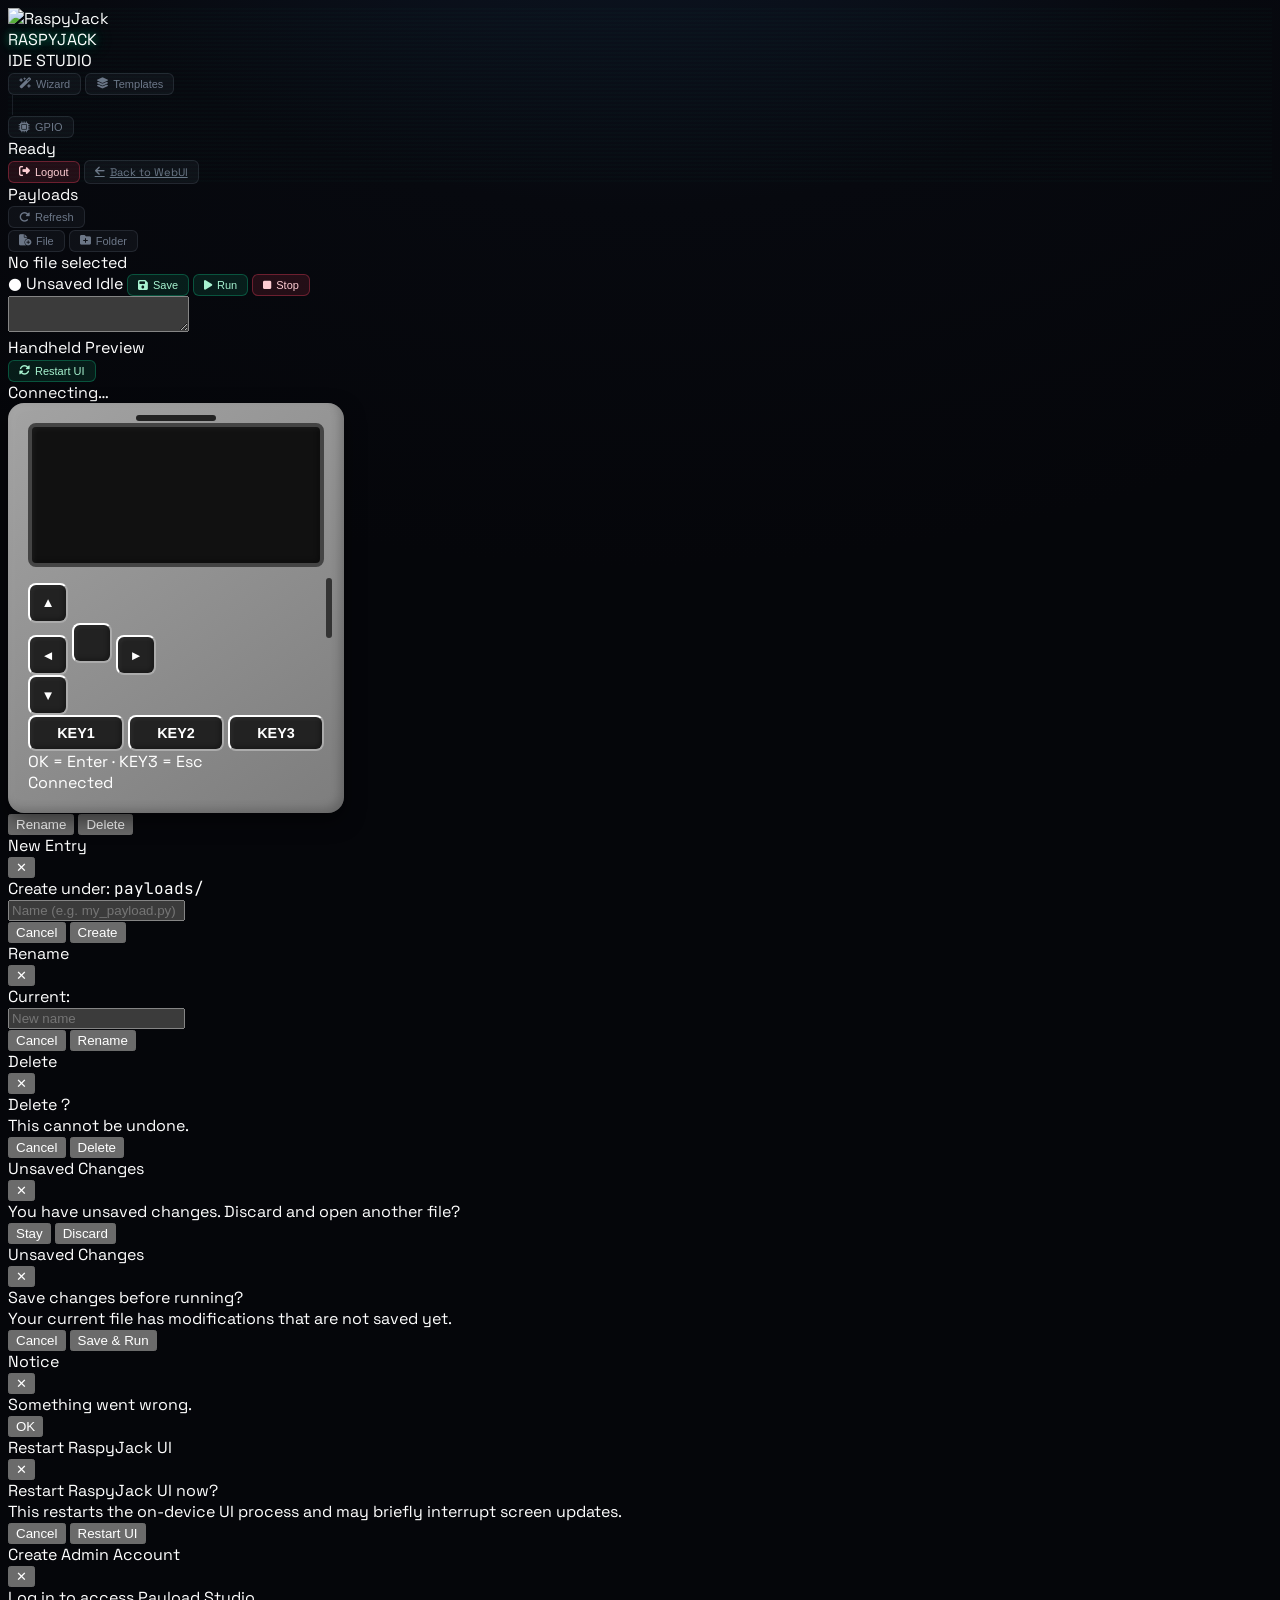
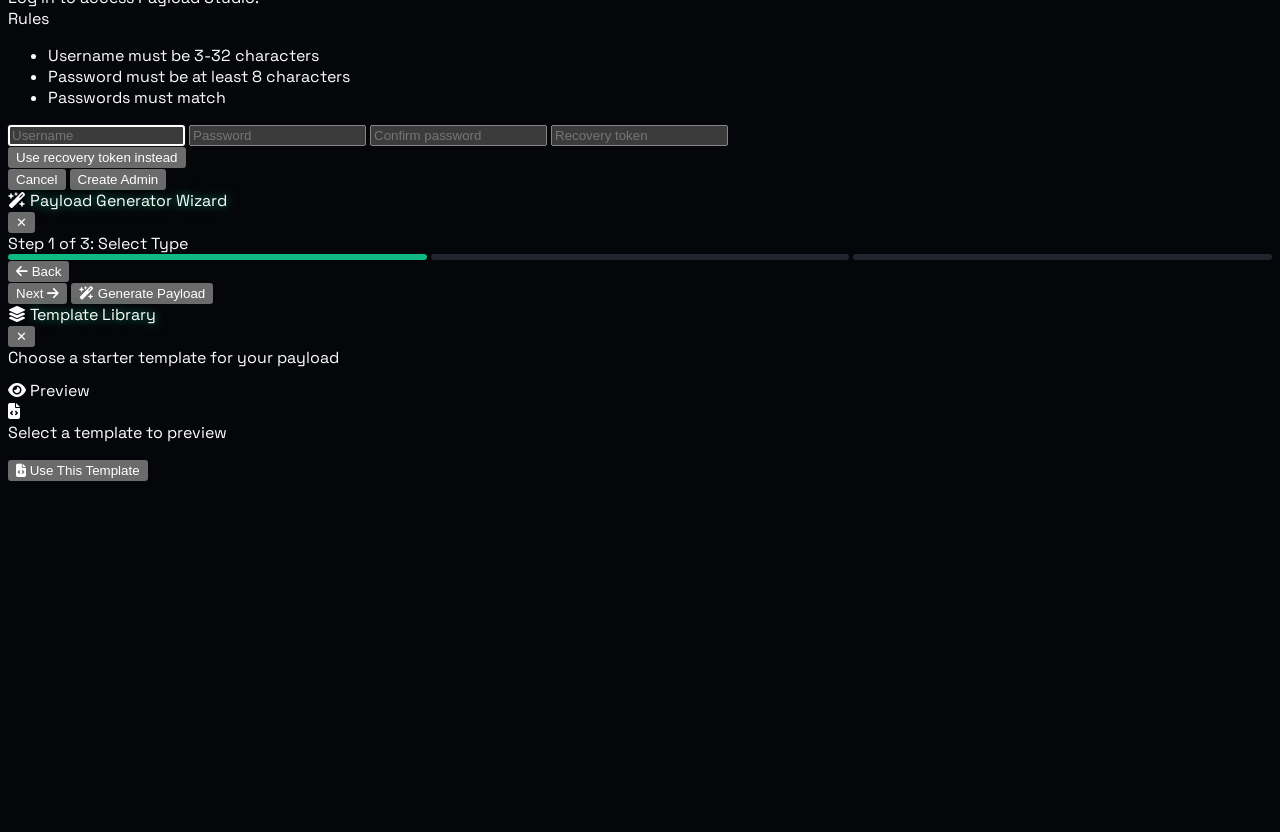
==== commit c4713f81: "feat(webui): share auth client, harden rendering, and add JS checks" ====
--- a/web/ide.html
+++ b/web/ide.html
@@ -826,6 +826,7 @@
 
   <script src="https://cdnjs.cloudflare.com/ajax/libs/codemirror/5.65.16/codemirror.min.js"></script>
   <script src="https://cdnjs.cloudflare.com/ajax/libs/codemirror/5.65.16/mode/python/python.min.js"></script>
+  <script src="./shared.js"></script>
   <script src="./ide.js"></script>
 </body>
 </html>
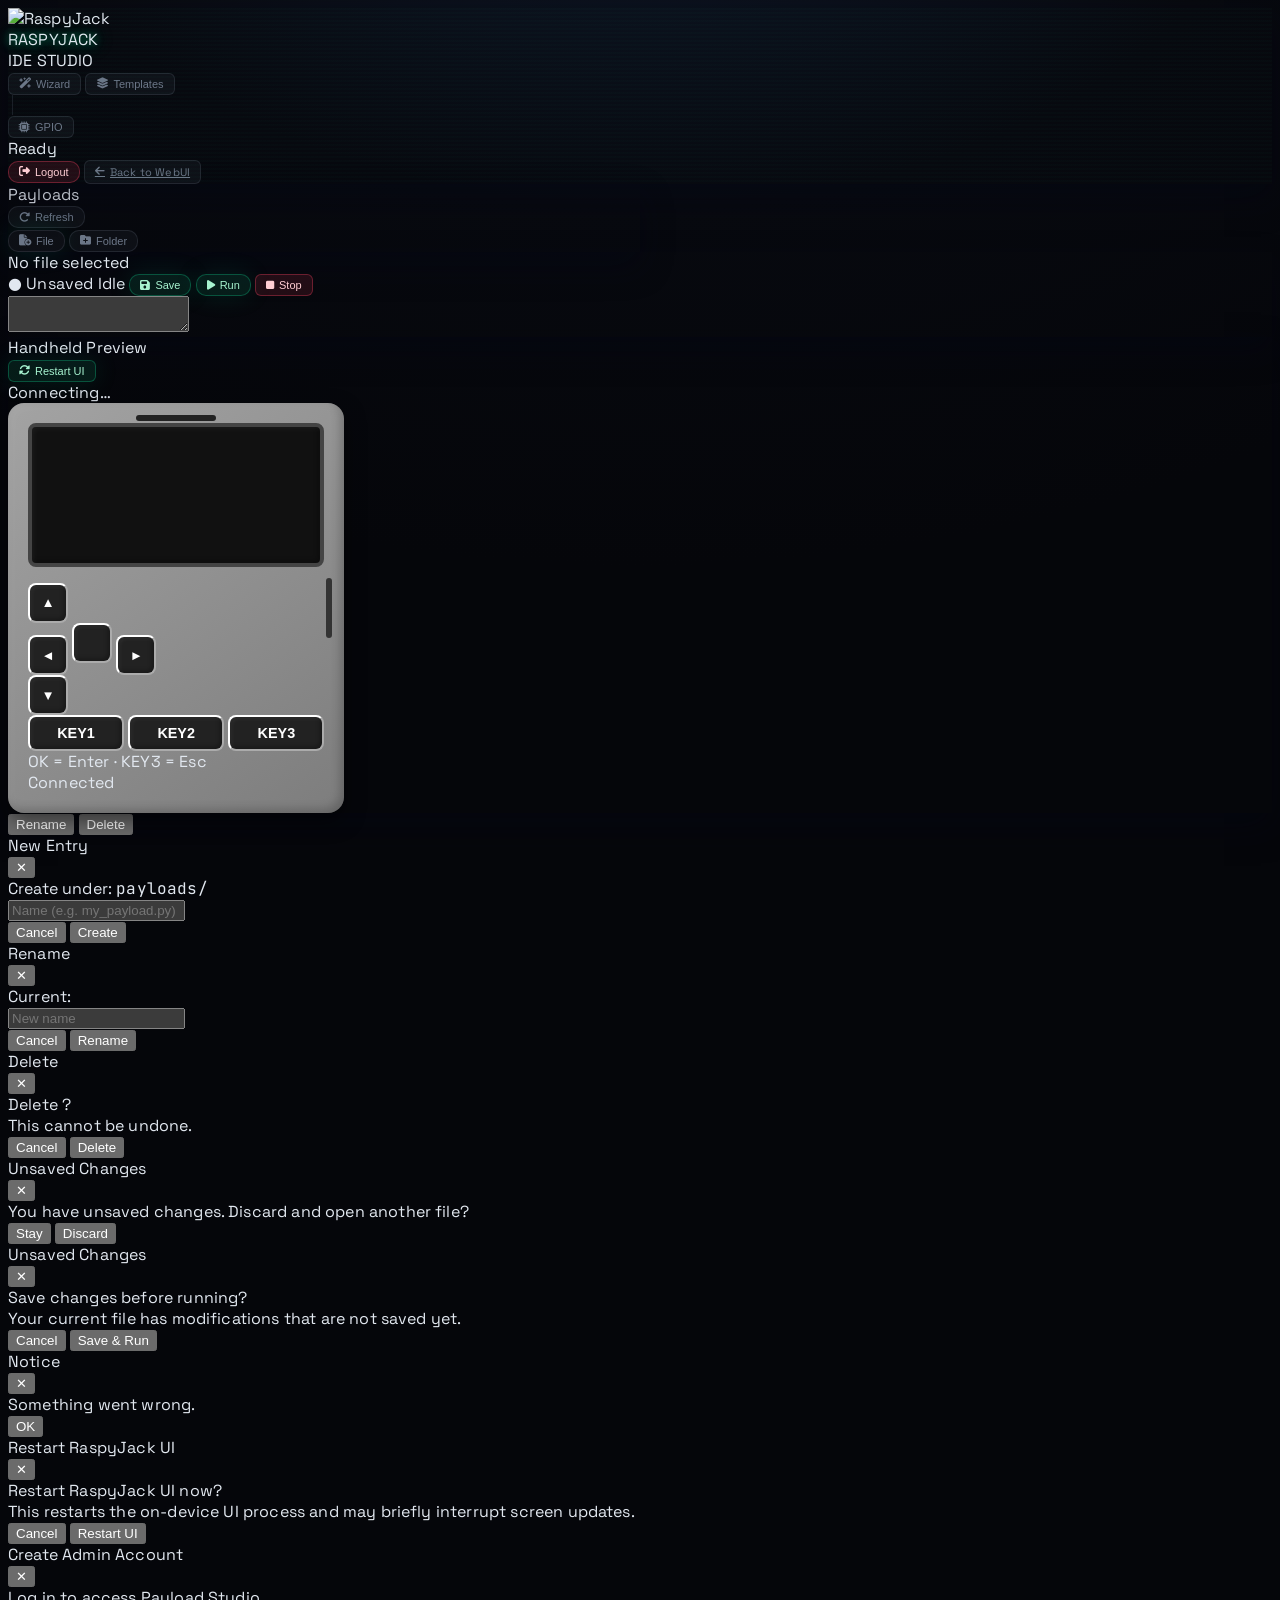
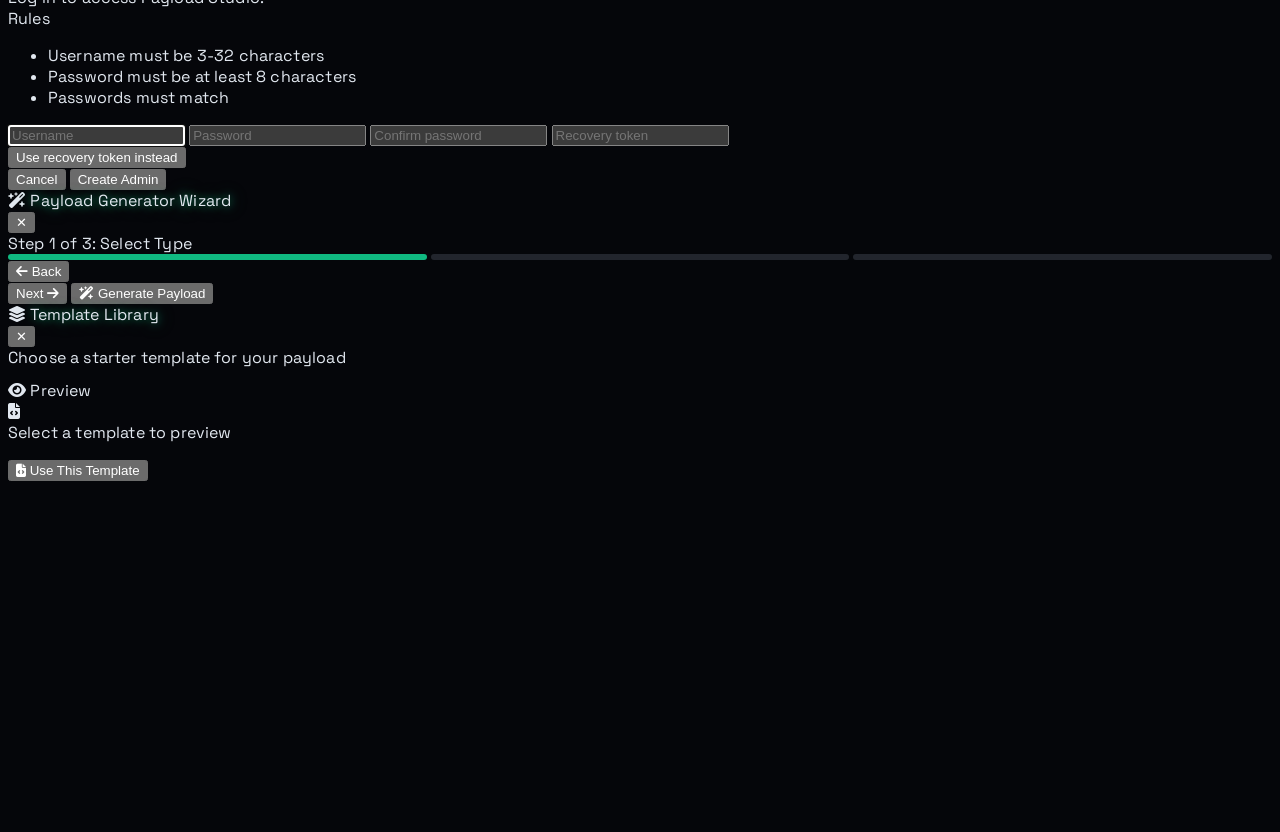
==== commit 5e075801: "style(webui): visual pr1 polish with tokens, panel depth, and button consistency" ====
--- a/web/ide.html
+++ b/web/ide.html
@@ -12,15 +12,36 @@
   <link rel="preconnect" href="https://fonts.gstatic.com" crossorigin>
   <link href="https://fonts.googleapis.com/css2?family=JetBrains+Mono:wght@400;500;600;700&family=Space+Grotesk:wght@400;500;600;700&display=swap" rel="stylesheet">
   <style>
-    :root { color-scheme: dark; }
+    :root {
+      color-scheme: dark;
+      --rj-bg-0: #05060a;
+      --rj-bg-1: #07090f;
+      --rj-bg-2: #0f1b2d;
+      --rj-surface: rgba(15, 23, 42, 0.46);
+      --rj-surface-strong: rgba(15, 23, 42, 0.7);
+      --rj-border: rgba(148, 163, 184, 0.2);
+      --rj-border-strong: rgba(148, 163, 184, 0.32);
+      --rj-text: #e2e8f0;
+      --rj-text-muted: #94a3b8;
+      --rj-accent: #10b981;
+      --rj-accent-soft: rgba(16, 185, 129, 0.14);
+      --rj-radius: 12px;
+      --rj-shadow: 0 14px 32px rgba(2, 6, 23, 0.36);
+      --rj-glow: 0 0 24px rgba(16, 185, 129, 0.14);
+    }
     html {
       min-height: 100%;
-      background: radial-gradient(1200px 800px at 50% -10%, #0f1b2d 0%, #07090f 55%, #05060a 100%);
+      background: radial-gradient(1200px 800px at 50% -10%, var(--rj-bg-2) 0%, var(--rj-bg-1) 55%, var(--rj-bg-0) 100%);
     }
     body {
       min-height: 100%;
       font-family: 'Space Grotesk', system-ui, sans-serif;
-      background: radial-gradient(1200px 800px at 50% -10%, #0f1b2d 0%, #07090f 55%, #05060a 100%);
+      background: radial-gradient(1200px 800px at 50% -10%, var(--rj-bg-2) 0%, var(--rj-bg-1) 55%, var(--rj-bg-0) 100%);
+      color: var(--rj-text);
+      letter-spacing: 0.01em;
+    }
+    button, a {
+      transition: background-color .16s ease, color .16s ease, border-color .16s ease, box-shadow .16s ease, transform .12s ease;
     }
     code, pre, .font-mono, .CodeMirror {
       font-family: 'JetBrains Mono', 'Fira Code', monospace !important;
@@ -150,11 +171,12 @@
       color: rgba(148,163,184,0.7); cursor: pointer; transition: all 0.15s;
     }
     .ide-toolbar-btn:hover { border-color: rgba(16,185,129,0.4); color: #d1fae5; background: rgba(16,185,129,0.08); }
-    .ide-toolbar-btn.active { border-color: #10b981; color: #10b981; background: rgba(16,185,129,0.12); }
+    .ide-toolbar-btn.active { border-color: #10b981; color: #10b981; background: rgba(16,185,129,0.12); box-shadow: var(--rj-glow); }
     .ide-toolbar-btn--success {
       border-color: rgba(16,185,129,0.35);
       color: #a7f3d0;
       background: rgba(16,185,129,0.12);
+      box-shadow: var(--rj-glow);
     }
     .ide-toolbar-btn--success:hover {
       border-color: rgba(16,185,129,0.5);
@@ -300,6 +322,34 @@
       line-height: 1;
       opacity: 0.85;
       color: inherit;
+    }
+
+    header,
+    #leftPanel,
+    section.flex-1.flex.flex-col.min-h-\[260px\].overflow-hidden.min-w-0,
+    section.flex-1.flex.flex-col.min-w-0.border-l.border-slate-800\/70 {
+      box-shadow: var(--rj-shadow);
+    }
+
+    #leftPanel,
+    .editor-body,
+    #treeContextMenuPanel {
+      border-color: var(--rj-border) !important;
+    }
+
+    #saveBtn,
+    #runBtn,
+    #refreshTree,
+    #newFileBtn,
+    #newFolderBtn,
+    #logoutBtn {
+      border-radius: 10px !important;
+    }
+
+    #saveBtn,
+    #runBtn,
+    #newFileBtn {
+      box-shadow: var(--rj-glow);
     }
   </style>
 </head>
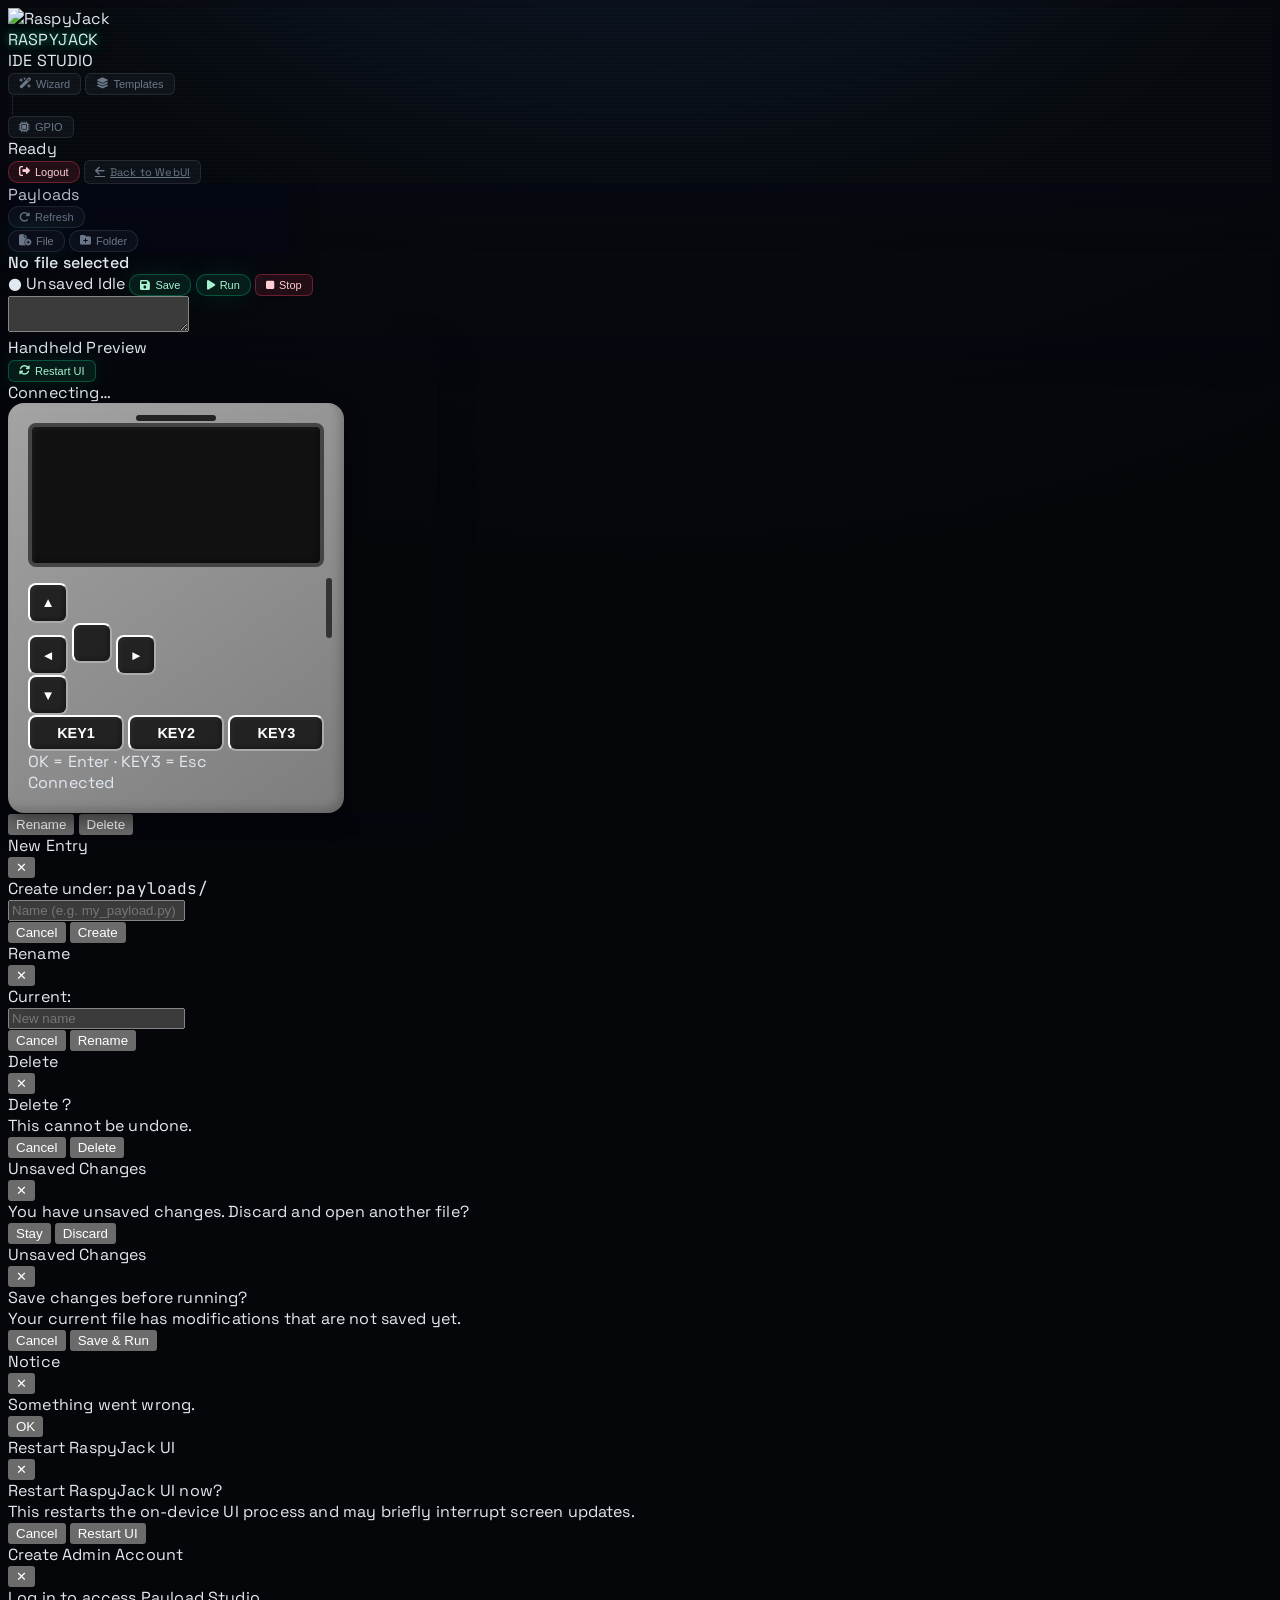
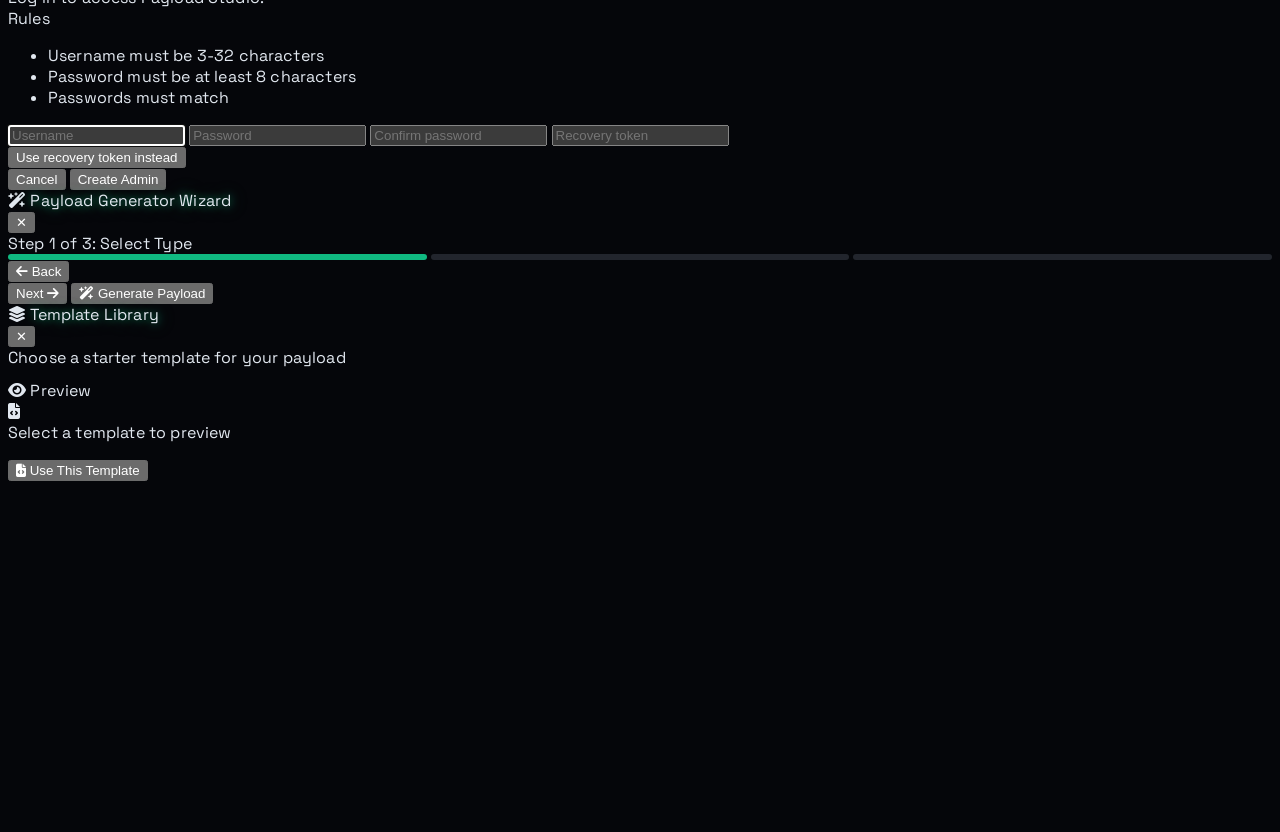
==== commit 2b82d62c: "style(webui): visual pr2 nav polish, layout rhythm, and mobile refinements" ====
--- a/web/ide.html
+++ b/web/ide.html
@@ -351,6 +351,50 @@
     #newFileBtn {
       box-shadow: var(--rj-glow);
     }
+
+    #leftPanel {
+      background: linear-gradient(180deg, rgba(2,6,23,0.58), rgba(2,6,23,0.44));
+    }
+
+    #currentPath {
+      font-weight: 500;
+      letter-spacing: 0.012em;
+    }
+
+    @media (min-width: 1024px) {
+      #leftPanel {
+        width: 22%;
+      }
+      main > section.flex-1.flex.flex-col.min-w-0.border-l.border-slate-800\/70 {
+        max-width: 34%;
+      }
+    }
+
+    @media (max-width: 1024px) {
+      main {
+        gap: .75rem;
+      }
+      #leftPanel,
+      main > section,
+      .editor-body {
+        border-radius: 12px;
+      }
+    }
+
+    @media (max-width: 768px) {
+      header {
+        gap: .5rem;
+      }
+      header > div:nth-child(2) {
+        display: none;
+      }
+      #leftPanel {
+        max-width: 100% !important;
+      }
+      .editor-body {
+        height: 58vh !important;
+      }
+    }
   </style>
 </head>
 <body class="min-h-screen text-slate-200">
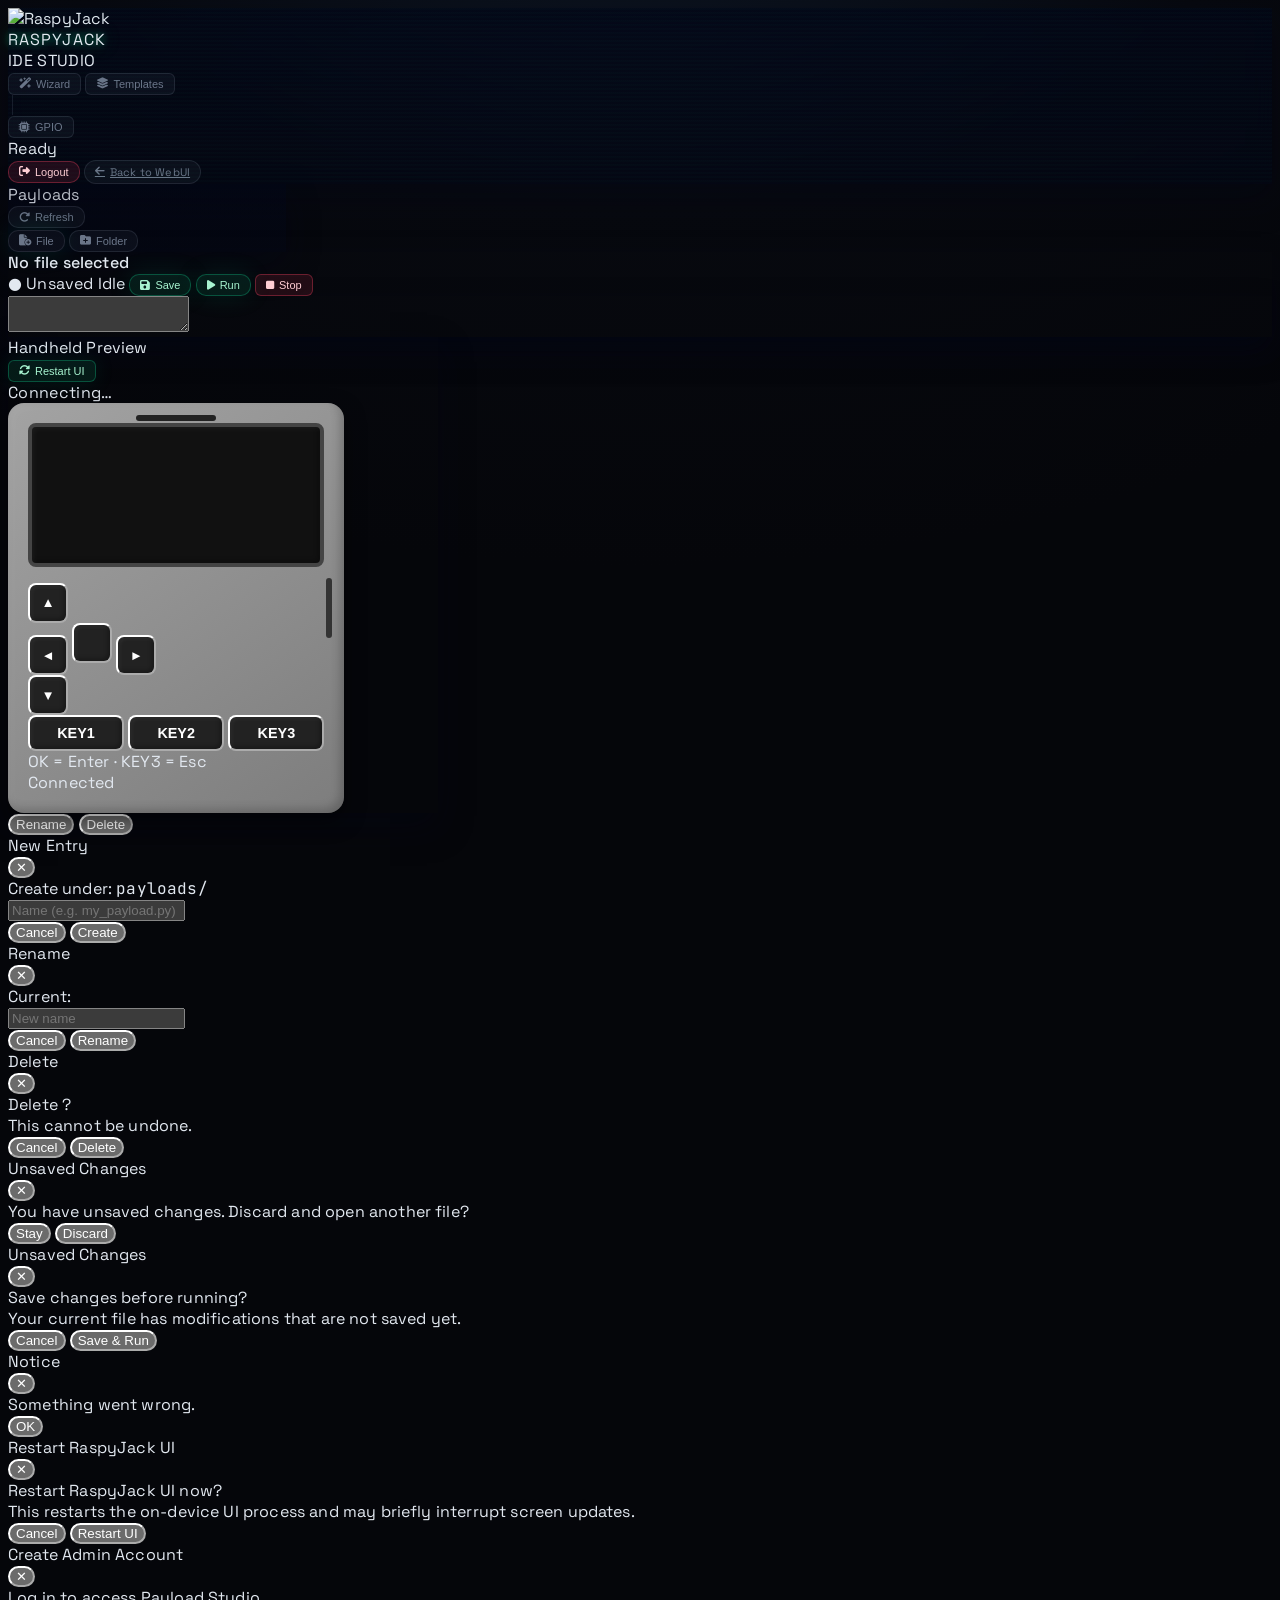
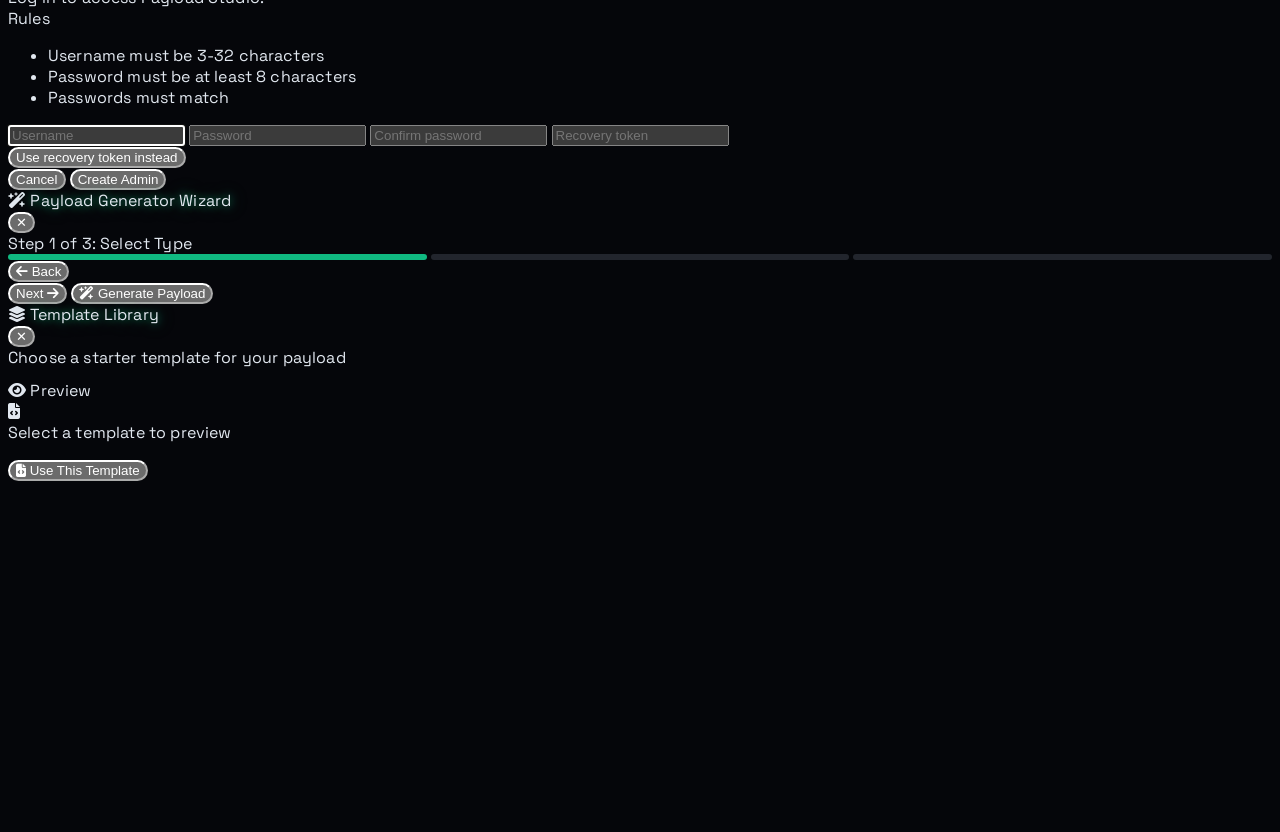
==== commit 78637c19: "style(webui): parity pr1 shared shell styling across webui and ide" ====
--- a/web/ide.html
+++ b/web/ide.html
@@ -8,6 +8,8 @@
   <link rel="stylesheet" href="https://cdnjs.cloudflare.com/ajax/libs/font-awesome/6.5.1/css/all.min.css">
   <link rel="stylesheet" href="https://cdnjs.cloudflare.com/ajax/libs/codemirror/5.65.16/codemirror.min.css">
   <link rel="stylesheet" href="https://cdnjs.cloudflare.com/ajax/libs/codemirror/5.65.16/theme/monokai.min.css">
+  <link rel="stylesheet" href="./device-shell.css">
+  <link rel="stylesheet" href="./ui.css">
   <link rel="preconnect" href="https://fonts.googleapis.com">
   <link rel="preconnect" href="https://fonts.gstatic.com" crossorigin>
   <link href="https://fonts.googleapis.com/css2?family=JetBrains+Mono:wght@400;500;600;700&family=Space+Grotesk:wght@400;500;600;700&display=swap" rel="stylesheet">
@@ -213,105 +215,7 @@
     .folder-node.active {
       background-color: rgba(16, 185, 129, 0.18);
     }
-    .device-shell {
-      position: relative;
-      transition: all 0.2s ease;
-    }
-    /* Theme: Game Boy (copied from main WebUI) */
-    .device-shell.theme-gameboy,
-    .device-shell[data-theme="gameboy"] {
-      background: linear-gradient(145deg, #a3a3a3, #7d7d7d);
-      border-radius: 16px;
-      padding: 20px;
-      width: fit-content;
-      box-shadow:
-        inset -4px -4px 10px rgba(0,0,0,0.2),
-        inset 4px 4px 10px rgba(255,255,255,0.05),
-        0 8px 20px rgba(0,0,0,0.5);
-    }
-    .device-shell.theme-gameboy::before,
-    .device-shell[data-theme="gameboy"]::before {
-      content: '';
-      position: absolute;
-      top: 12px;
-      left: 50%;
-      transform: translateX(-50%);
-      width: 80px;
-      height: 6px;
-      background: #222;
-      border-radius: 3px;
-    }
-    .device-shell.theme-gameboy::after,
-    .device-shell[data-theme="gameboy"]::after {
-      content: '';
-      position: absolute;
-      right: 12px;
-      top: 50%;
-      transform: translateY(-50%);
-      width: 6px;
-      height: 60px;
-      background: #333;
-      border-radius: 3px;
-    }
-    .device-shell.theme-gameboy .screen-frame,
-    .device-shell[data-theme="gameboy"] .screen-frame {
-      background: #111;
-      border: 4px solid #444;
-      border-radius: 8px;
-      padding: 4px;
-      margin-bottom: 16px;
-      display: flex;
-      justify-content: center;
-      align-items: center;
-      box-shadow:
-        inset -2px -2px 5px rgba(0,0,0,0.3),
-        inset 2px 2px 5px rgba(255,255,255,0.05);
-    }
-    .device-shell.theme-gameboy .rj-btn,
-    .device-shell[data-theme="gameboy"] .rj-btn {
-      background: #222 !important;
-      color: #fff;
-      border-radius: 8px;
-      width: 40px;
-      height: 40px;
-      font-weight: bold;
-      cursor: pointer;
-      box-shadow:
-        inset -2px -2px 4px rgba(0,0,0,0.3),
-        inset 2px 2px 4px rgba(255,255,255,0.05);
-      transition: all 0.1s;
-    }
-    .device-shell.theme-gameboy .rj-btn:active,
-    .device-shell.theme-gameboy .rj-btn.active,
-    .device-shell[data-theme="gameboy"] .rj-btn:active,
-    .device-shell[data-theme="gameboy"] .rj-btn.active {
-      transform: translateY(2px);
-      box-shadow:
-        inset 2px 2px 4px rgba(0,0,0,0.3),
-        inset -2px -2px 4px rgba(255,255,255,0.05);
-    }
-    .device-shell.theme-gameboy .key-btn,
-    .device-shell[data-theme="gameboy"] .key-btn {
-      width: 96px;
-      height: 36px;
-      border-radius: 8px;
-      font-size: 0.9rem;
-    }
-    .device-shell.theme-gameboy .screen-frame,
-    .device-shell[data-theme="gameboy"] .screen-frame {
-      margin-bottom: 16px;
-    }
-    .device-shell.theme-gameboy .side-buttons button,
-    .device-shell[data-theme="gameboy"] .side-buttons button {
-      width: 96px;
-      height: 36px;
-      border-radius: 8px;
-      font-size: 0.9rem;
-    }
-    .device-shell.theme-gameboy .layout-gameboy,
-    .device-shell[data-theme="gameboy"] .layout-gameboy {
-      display: block;
-    }
+    /* .device-shell and Game Boy theme moved to device-shell.css */
 
     /* File type icons */
     .file-icon {
@@ -360,6 +264,14 @@
       font-weight: 500;
       letter-spacing: 0.012em;
     }
+
+    #ideStatus,
+    #wsStatus {
+      transition: color .16s ease, text-shadow .16s ease;
+    }
+    .status-tone-ok { color: #34d399 !important; text-shadow: 0 0 10px rgba(16,185,129,.28); }
+    .status-tone-warn { color: #fbbf24 !important; text-shadow: 0 0 10px rgba(251,191,36,.2); }
+    .status-tone-bad { color: #fb7185 !important; text-shadow: 0 0 10px rgba(244,63,94,.22); }
 
     @media (min-width: 1024px) {
       #leftPanel {
--- a/web/device-shell.css
+++ b/web/device-shell.css
@@ -0,0 +1,100 @@
+.device-shell {
+  position: relative;
+  transition: all 0.2s ease;
+}
+
+/* Shared Theme: Game Boy */
+.device-shell.theme-gameboy,
+.device-shell[data-theme="gameboy"] {
+  background: linear-gradient(145deg, #a3a3a3, #7d7d7d);
+  border-radius: 16px;
+  padding: 20px;
+  width: fit-content;
+  box-shadow:
+    inset -4px -4px 10px rgba(0,0,0,0.2),
+    inset 4px 4px 10px rgba(255,255,255,0.05),
+    0 8px 20px rgba(0,0,0,0.5);
+}
+.device-shell.theme-gameboy::before,
+.device-shell[data-theme="gameboy"]::before {
+  content: '';
+  position: absolute;
+  top: 12px;
+  left: 50%;
+  transform: translateX(-50%);
+  width: 80px;
+  height: 6px;
+  background: #222;
+  border-radius: 3px;
+}
+.device-shell.theme-gameboy::after,
+.device-shell[data-theme="gameboy"]::after {
+  content: '';
+  position: absolute;
+  right: 12px;
+  top: 50%;
+  transform: translateY(-50%);
+  width: 6px;
+  height: 60px;
+  background: #333;
+  border-radius: 3px;
+}
+.device-shell.theme-gameboy .screen-frame,
+.device-shell[data-theme="gameboy"] .screen-frame {
+  background: #111;
+  border: 4px solid #444;
+  border-radius: 8px;
+  padding: 4px;
+  margin-bottom: 16px;
+  display: flex;
+  justify-content: center;
+  align-items: center;
+  box-shadow:
+    inset -2px -2px 5px rgba(0,0,0,0.3),
+    inset 2px 2px 5px rgba(255,255,255,0.05);
+}
+.device-shell.theme-gameboy .rj-btn,
+.device-shell[data-theme="gameboy"] .rj-btn {
+  background: #222 !important;
+  color: #fff;
+  border-radius: 8px;
+  width: 40px;
+  height: 40px;
+  font-weight: bold;
+  cursor: pointer;
+  box-shadow:
+    inset -2px -2px 4px rgba(0,0,0,0.3),
+    inset 2px 2px 4px rgba(255,255,255,0.05);
+  transition: all 0.1s;
+}
+.device-shell.theme-gameboy .rj-btn:active,
+.device-shell.theme-gameboy .rj-btn.active,
+.device-shell[data-theme="gameboy"] .rj-btn:active,
+.device-shell[data-theme="gameboy"] .rj-btn.active {
+  transform: translateY(2px);
+  box-shadow:
+    inset 2px 2px 4px rgba(0,0,0,0.3),
+    inset -2px -2px 4px rgba(255,255,255,0.05);
+}
+.device-shell.theme-gameboy .key-btn,
+.device-shell[data-theme="gameboy"] .key-btn {
+  width: 96px;
+  height: 36px;
+  border-radius: 8px;
+  font-size: 0.9rem;
+}
+.device-shell.theme-gameboy .side-buttons button,
+.device-shell[data-theme="gameboy"] .side-buttons button {
+  width: 96px;
+  height: 36px;
+  border-radius: 8px;
+  font-size: 0.9rem;
+}
+.device-shell.theme-gameboy .layout-default,
+.device-shell[data-theme="gameboy"] .layout-default {
+  display: none;
+}
+.device-shell.theme-gameboy .layout-gameboy,
+.device-shell[data-theme="gameboy"] .layout-gameboy {
+  display: block;
+}
--- a/web/ui.css
+++ b/web/ui.css
@@ -0,0 +1,80 @@
+:root {
+  --rj-parity-bg: linear-gradient(180deg, rgba(2, 6, 23, 0.72), rgba(2, 6, 23, 0.5));
+  --rj-parity-surface: rgba(15, 23, 42, 0.46);
+  --rj-parity-surface-strong: rgba(15, 23, 42, 0.62);
+  --rj-parity-border: rgba(148, 163, 184, 0.2);
+  --rj-parity-border-strong: rgba(148, 163, 184, 0.32);
+  --rj-parity-radius: 12px;
+  --rj-parity-shadow: 0 14px 30px rgba(2, 6, 23, 0.35);
+  --rj-parity-glow: 0 0 20px rgba(16, 185, 129, 0.12);
+}
+
+/* Shared shell feel */
+#sidebar,
+header {
+  background: var(--rj-parity-bg) !important;
+  border-color: var(--rj-parity-border) !important;
+  backdrop-filter: blur(10px);
+}
+
+/* Shared panel chrome */
+#settingsTab > div,
+#lootTab > div,
+#leftPanel,
+.editor-body,
+main > section {
+  border-color: var(--rj-parity-border) !important;
+  box-shadow: var(--rj-parity-shadow);
+}
+
+/* Shared control appearance */
+button,
+a.ide-toolbar-btn {
+  border-radius: var(--rj-parity-radius);
+}
+
+#saveBtn,
+#runBtn,
+#shellConnect,
+#discordWebhookSave,
+#newFileBtn,
+#restartUiBtn {
+  box-shadow: var(--rj-parity-glow);
+}
+
+/* Shared typography cues */
+#sidebar .text-lg,
+header .text-sm.font-black {
+  letter-spacing: 0.06em;
+}
+
+#sidebar .text-\[11px\],
+header .text-\[10px\],
+#ideStatus,
+#wsStatus,
+#payloadStatus,
+#systemStatus,
+#shellStatus {
+  letter-spacing: 0.02em;
+}
+
+/* Layout parity */
+@media (min-width: 1024px) {
+  #deviceTab > .flex {
+    gap: 1.25rem;
+  }
+  #leftPanel {
+    min-width: 240px;
+  }
+}
+
+@media (max-width: 768px) {
+  main {
+    padding-left: 0.75rem !important;
+    padding-right: 0.75rem !important;
+  }
+  #menuToggle,
+  #logoutBtn {
+    min-height: 2.25rem;
+  }
+}
